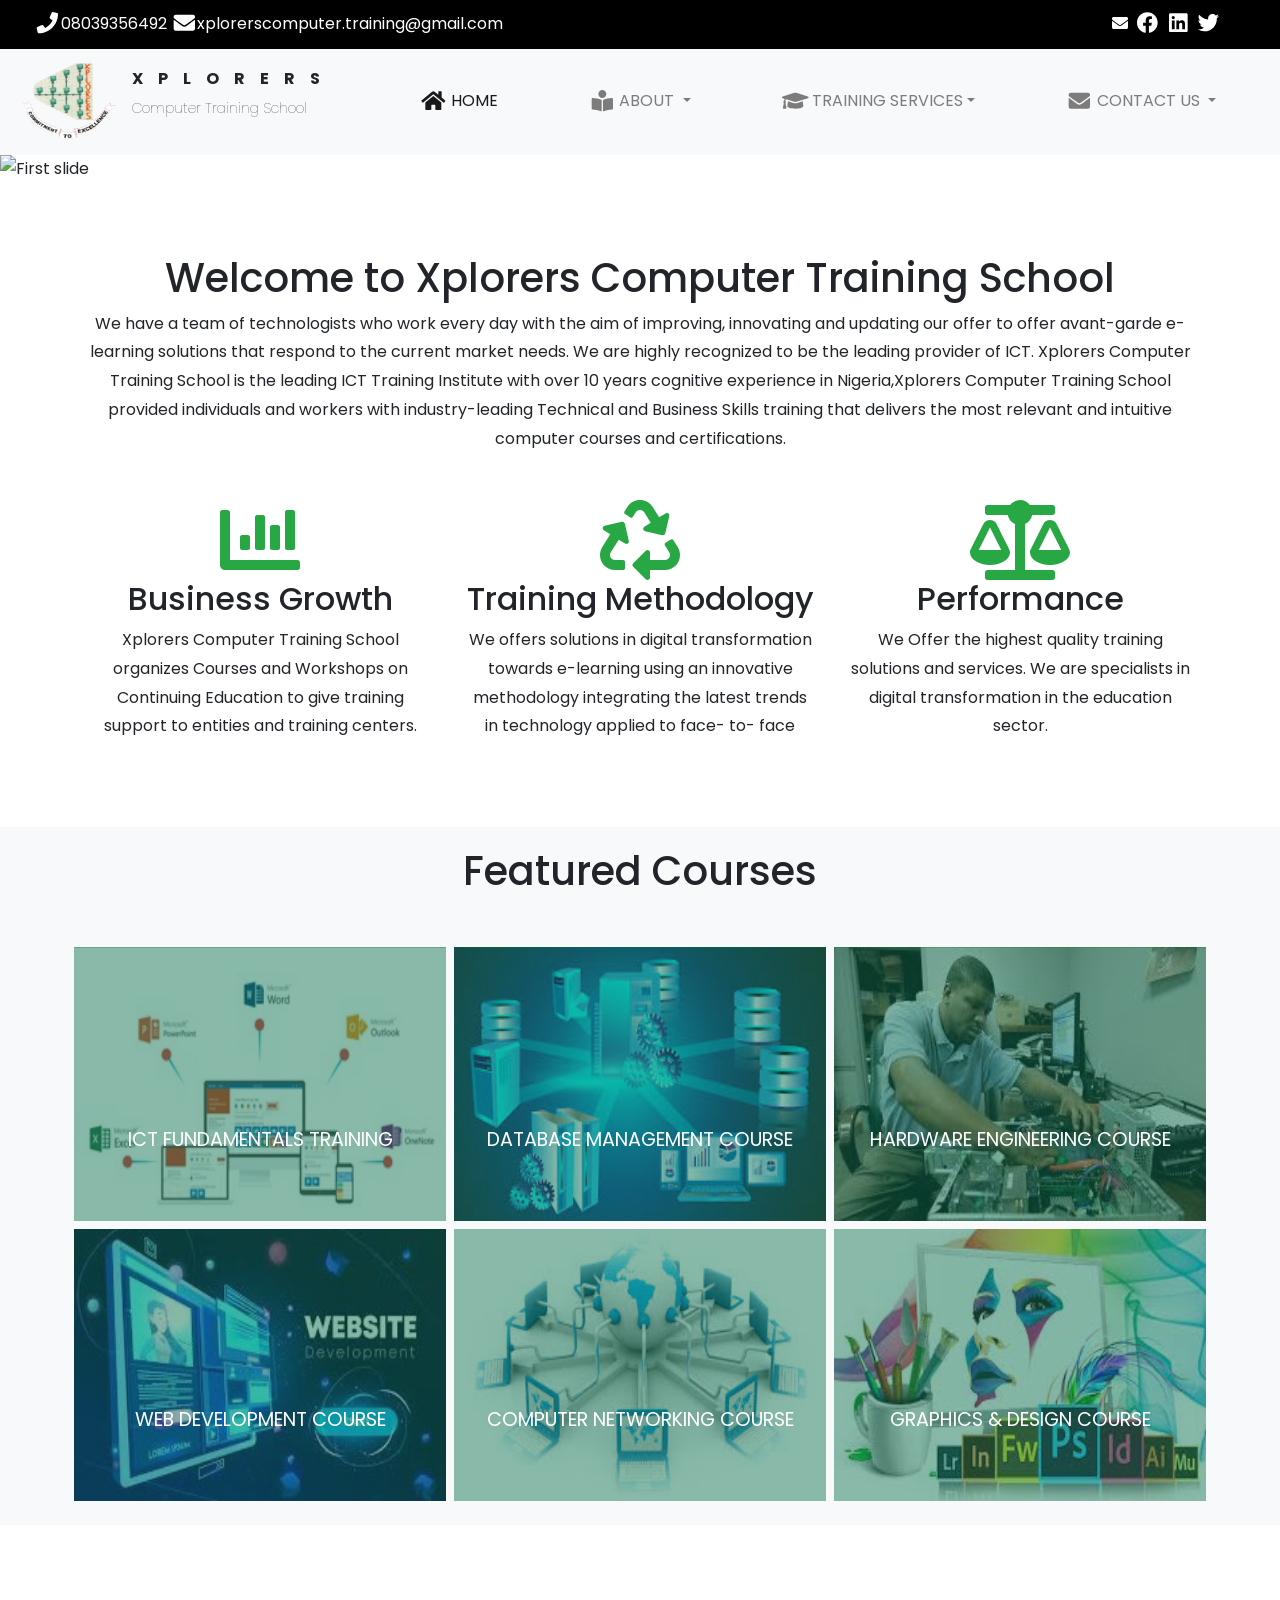
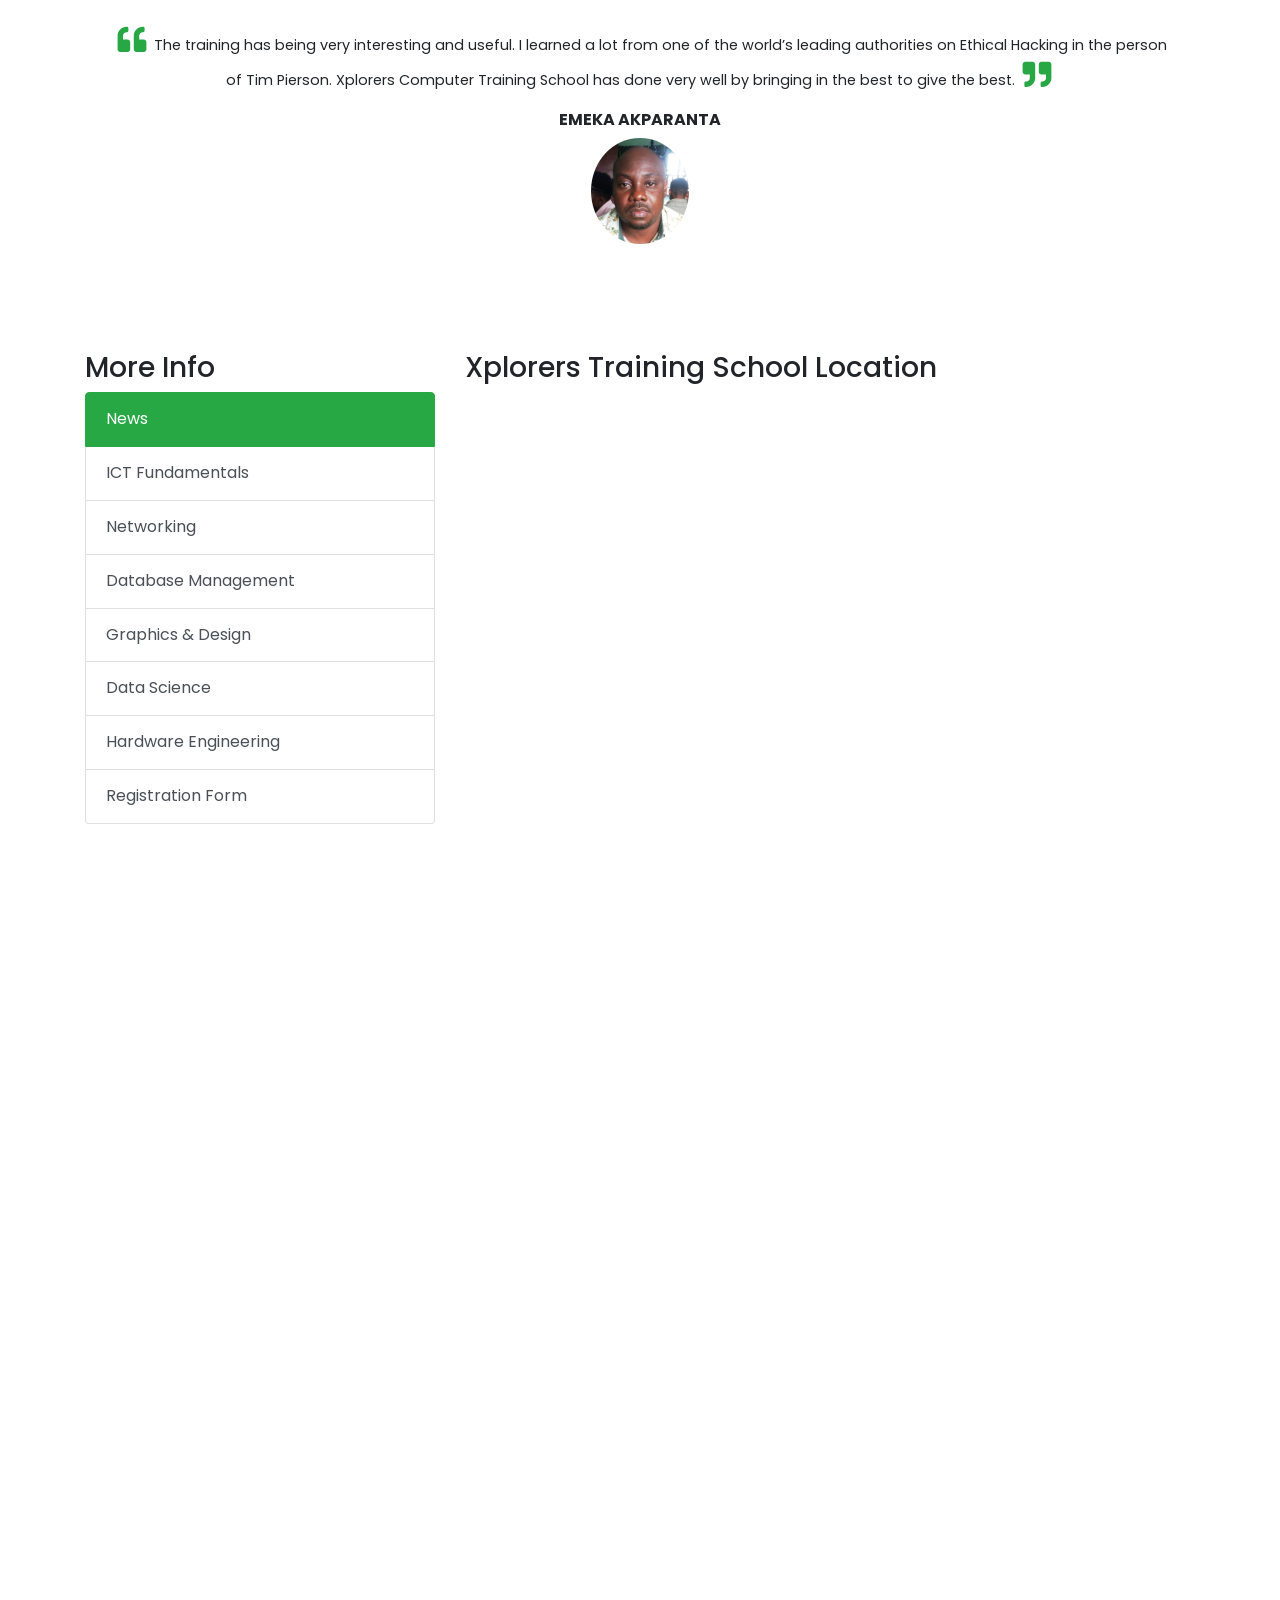
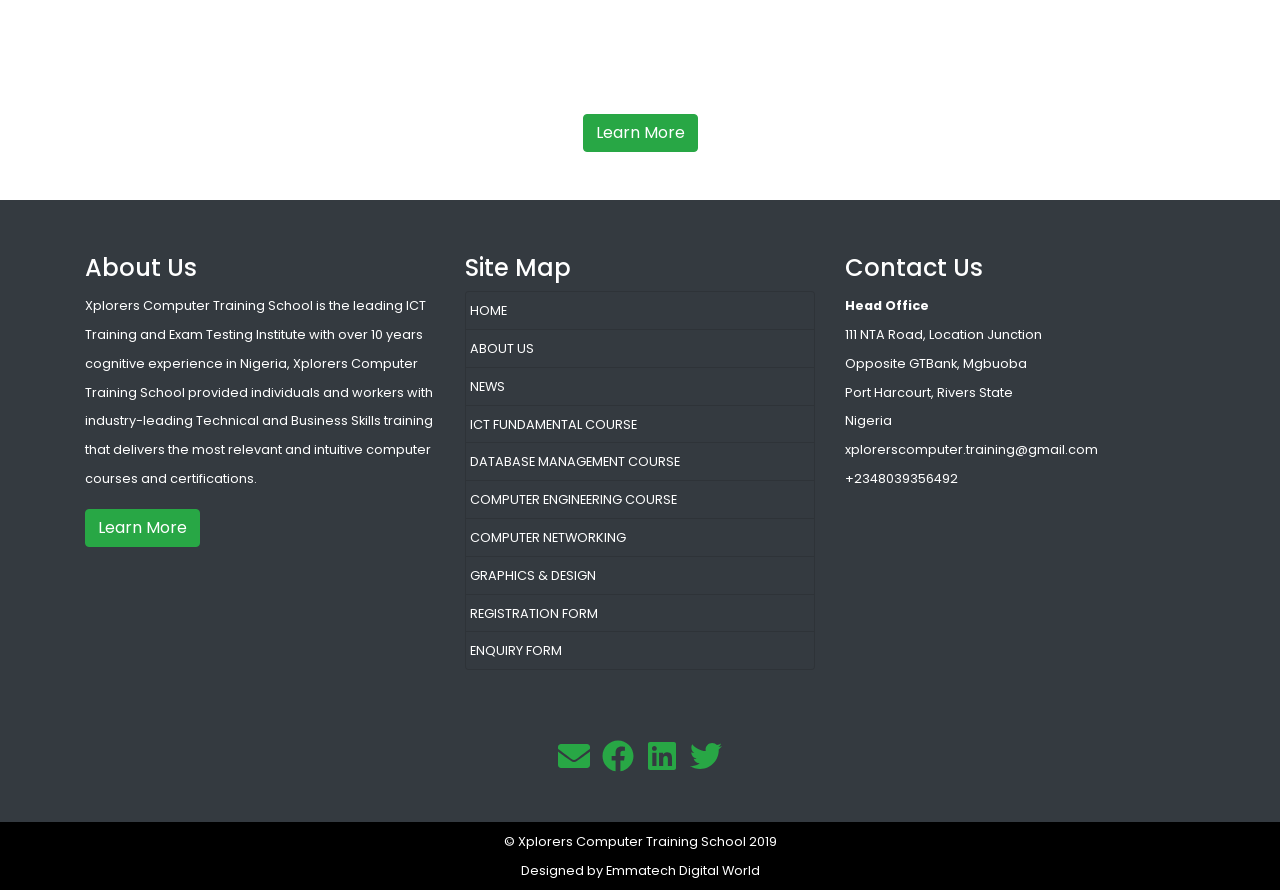
==== index.html @ 6ba56c55 "Initial commit" ====
<!doctype html>
<html lang="en">

<head>
    <title>Welcome | Xplorers Computer Training School</title>
    <!-- Required meta tags -->
    <meta charset="utf-8">
    <meta name="viewport" content="width=device-width, initial-scale=1, shrink-to-fit=no">
    <!-- Favicon package -->
    <link rel="apple-touch-icon" sizes="180x180" href="favicon_package_v0.16/apple-touch-icon.png">
    <link rel="icon" type="image/png" sizes="32x32" href="favicon_package_v0.16/favicon-32x32.png">
    <link rel="icon" type="image/png" sizes="16x16" href="favicon_package_v0.16/favicon-16x16.png">
    <link rel="manifest" href="/site.webmanifest">
    <link rel="mask-icon" href="/safari-pinned-tab.svg" color="#5bbad5">
    <meta name="msapplication-TileColor" content="#da532c">
    <meta name="theme-color" content="#ffffff">
    <!-- Bootstrap Local CSS -->
    <link rel="stylesheet" href="css/bootstrap.min.css">
    <!-- Custome CSS -->
    <link rel="stylesheet" href="css/style.css">
    <!-- Local Font Awesome CSS -->
    <link rel="stylesheet" href="css/fontawesome_all.min.css">
    <!-- Image Hover CSS -->
    <link rel="stylesheet" href="css/imagehover.min.css">
    <style>
        body>section>div.container.mt-5>div>div>h4 {
            position: relative!important;
            top: -110px!important;
            right: 0!important;
            z-index: 10;
        }
        
        .figure-caption-bg {
            background-color: rgba(0, 128, 0, 0.7)!important;
        }
        
        .featured-course-box {
            line-height: 1.5;
            text-align: center;
        }
        
        .featured-course-box:hover>h4 {
            display: none;
        }
        
        img.course-image {
            filter: opacity(0.5) drop-shadow(0 0 0 green)!important;
        }
        
        figure+h4 {
            font-size: larger;
        }
        
        @media (max-width: 750px) {
            .course-heading {
                margin-top: 35px!important;
                font-size: 1.8rem!important;
            }
            .course-details {
                font-size: 1rem!important;
            }
        }
        
        @media (max-width: 600px) {
            .course-heading {
                margin-top: 30px!important;
                font-size: 1.5rem!important;
            }
            .course-details {
                font-size: 1rem!important;
            }
        }
        
        @media (max-width: 400px) {
            .course-heading {
                margin-top: 10px!important;
                font-size: 1.1rem!important;
                line-height: 1.2!important;
            }
            .course-details {
                margin-top: 5px!important;
                font-size: 0.9rem!important;
                line-height: 1.1!important;
            }
        }
    </style>
</head>
</head>

<body>
    <!-- BEGINING OF HEADER NAVIGATION MENU -->

    <!-- Begining of Contact Icons -->
    <header class="header-1">
        <div class="header-contact-1 text-success">
            <i class="fas fa-phone fa-lg fa-fw"></i><span>08039356492</span>
            <i class="fas fa-envelope fa-lg fa-fw"></i><span>xplorerscomputer.training@gmail.com</span>
        </div>
        <div class="header-contact-2">
            <a class="text-success" href="http://" target="_blank" rel="noopener noreferrer"><i
                    class="fas fa-envelope fa-1x fa-fw"></i></a>
            <a class="text-success" href="http://" target="_blank" rel="noopener noreferrer"> <i class="fab fa-facebook fa-lg fa-fw"></i></a>
            <a class="text-success" href="http://" target="_blank" rel="noopener noreferrer"><i
                    class="fab fa-linkedin fa-lg fa-fw"></i></a>
            <a class="text-success" href="http://" target="_blank" rel="noopener noreferrer"><i
                    class="fab fa-twitter fa-lg fa-fw"></i></a>
        </div>
    </header>
    <!-- End of Contact Icons -->

    <!--Begining of Main Navigation Menu -->
    <nav class="navbar navbar-expand-lg navbar-light bg-light sticky-top">
        <a class="navbar-brand" href="index.html"><img class="logo" src="image/xplorers logo.png" alt="Company Logo"></a>
        <p class="logo-text"><span>XPLORERS</span><br><span>Computer Training School</span></p>
        <button class="navbar-toggler d-lg-none" type="button" data-toggle="collapse" data-target="#collapsibleNavId" aria-controls="collapsibleNavId" aria-expanded="false" aria-label="Toggle navigation">
            <span class="navbar-toggler-icon"></span>
        </button>
        <div class="collapse navbar-collapse" id="collapsibleNavId">
            <ul class="navbar-nav ml-auto mt-2 mt-lg-0">
                <li class="nav-item active">
                    <a class="nav-link" href="#"><i class="fas fa-home fa-lg fa-fw"></i> HOME <span
                            class="sr-only">(current)</span></a>
                </li>
                <li class="nav-item dropdown bg">
                    <a class="nav-link dropdown-toggle" href="#" id="dropdownId" data-toggle="dropdown" aria-haspopup="true" aria-expanded="false"> <i class="fas fa-book-reader fa-lg fa-fw"></i> ABOUT
                    </a>
                    <div class="dropdown-menu" aria-labelledby="dropdownId">
                        <a class="dropdown-item" href="menu/about/about_us.html">ABOUT US</a>
                        <a class="dropdown-item" href="menu/about/news.html">NEWS</a>
                        <a class="dropdown-item" href="menu/about/F_A_Q.html">FAQ</a>
                        <a class="dropdown-item" href="menu/about/sitemap.html">SITEMAP</a>

                    </div>
                </li>
                <li class="nav-item dropdown">
                    <a class="nav-link dropdown-toggle" href="#" id="dropdownId" data-toggle="dropdown" aria-haspopup="true" aria-expanded="false"> <i class="fas fa-graduation-cap fa-lg fa-fw"></i> TRAINING SERVICES</a>
                    <div class="dropdown-menu" aria-labelledby="dropdownId">
                        <a class="dropdown-item" href="menu/training_services/ict_fundamentals.html">ICT
                            FUNDAMENTALS</a>
                        <a class="dropdown-item" href="menu/training_services/database_management.html">DATABASE
                            MANAGEMENT</a>
                        <a class="dropdown-item" href="menu/training_services/web_development.html">WEB DEVELOPEMENT</a>
                        <a class="dropdown-item" href="menu/training_services/data_science.html">DATA SCIENCE</a>
                        <a class="dropdown-item" href="/menu/training_services/networking.html">NETWORKING</a>
                        <a class="dropdown-item" href="menu/training_services/networking.html">HARDWARE ENGINEERING</a>
                        <a class="dropdown-item" href="menu/training_services/graphics_and_design.html">GRAPHICS &
                            DESIGN</a>
                    </div>
                </li>
                <li class="nav-item dropdown">
                    <a class="nav-link dropdown-toggle" href="#" id="dropdownId" data-toggle="dropdown" aria-haspopup="true" aria-expanded="false"> <i class="fas fa-envelope fa-lg fa-fw"></i> CONTACT US
                    </a>
                    <div class="dropdown-menu" aria-labelledby="dropdownId">
                        <a class="dropdown-item" href="/menu/contact_us/support.html">SUPPORT</a>
                        <a class="dropdown-item" href="menu/contact_us/enquiry_form.html">ENQUIRY FORM</a>
                        <a class="dropdown-item" href="menu/contact_us/registration_form.html">REGISTRATION FORM</a>
                        <a class="dropdown-item" href="menu/contact_us/individual_training.html">INDIVIDUAL TRAINING</a>
                        <a class="dropdown-item" href="menu/contact_us/corporate_training.html">CORPORATE TRAINING</a>
                    </div>
                </li>
            </ul>
        </div>
    </nav>
    <!--End of Main Navigation Menu -->
    <!-- END OF HEADER NAVIGATION MENU -->

    <!-- SHOWCASE / CAROUSAL SECTION -->
    <div id="carouselId" class="carousel slide carousel-fade" data-ride="carousel">
        <ol class="carousel-indicators">
            <li data-target="#carouselId" data-slide-to="0" class="active"></li>
            <li data-target="#carouselId" data-slide-to="1"></li>
            <li data-target="#carouselId" data-slide-to="2"></li>
        </ol>
        <div class="carousel-inner" role="listbox">
            <div class="carousel-item active">
                <img class="carousel-image" src="image/SCROLL1.JPG" alt="First slide">
                <div class="carousel-caption d-none d-md-block">
                    <h3></h3>
                    <p></p>
                </div>
            </div>
            <div class="carousel-item">
                <img class="carousel-image" src="image/SCROLL2.JPG" alt="Second slide">
                <div class="carousel-caption d-none d-md-block">
                    <h3></h3>
                    <p></p>
                </div>
            </div>
            <div class="carousel-item">
                <img class="carousel-image" src="image/SCROLL3.JPG" alt="Third slide">
                <div class="carousel-caption d-none d-md-block">
                    <h3></h3>
                    <p></p>
                </div>
            </div>
            <div class="carousel-item">
                <img class="carousel-image" src="image/SCROLL4.JPG" alt="Third slide">
                <div class="carousel-caption d-none d-md-block">
                    <h3></h3>
                    <p></p>
                </div>
            </div>
        </div>
        <div>
            <a class="carousel-control-prev" href="#carouselId" role="button" data-slide="prev">
                <span class="carousel-control-prev-icon" aria-hidden="true"></span>
                <span class="sr-only">Previous</span>
            </a>
            <a class="carousel-control-next" href="#carouselId" role="button" data-slide="next">
                <span class="carousel-control-next-icon" aria-hidden="true"></span>
                <span class="sr-only">Next</span>
            </a>
        </div>
    </div>

    <!-- END OF SHOWCASE / CAROUSAL SECTION -->

    <!-- BEGINING OF ABOUT US SECTION -->
    <section id="about-us" class="section-margin_padding">
        <div class="container">
            <h1 class="text-center">Welcome to Xplorers Computer Training School</h1>
            <p>We have a team of technologists who work every day with the aim of improving, innovating and updating our offer to offer avant-garde e-learning solutions that respond to the current market needs. We are highly recognized to be the leading
                provider of ICT. Xplorers Computer Training School is the leading ICT Training Institute with over 10 years cognitive experience in Nigeria,Xplorers Computer Training School provided individuals and workers with industry-leading Technical
                and Business Skills training that delivers the most relevant and intuitive computer courses and certifications.
            </p>

            <div class="about-subsection">
                <div class="row">
                    <div class="col-md-4 text-center col-margin">
                        <div class="font-awesome-icons">
                            <i class="fas fa-chart-bar fa-5x fa-fw"></i>
                        </div>
                        <h2>Business Growth</h2>
                        <p>Xplorers Computer Training School organizes Courses and Workshops on Continuing Education to give training support to entities and training centers.
                        </p>
                    </div>

                    <div class="col-md-4 text-center col-margin">
                        <div class="font-awesome-icons">
                            <i class="fas fa-recycle fa-5x fa-fw"></i>
                        </div>
                        <h2>Training Methodology</h2>
                        <p>We offers solutions in digital transformation towards e-learning using an innovative methodology integrating the latest trends in technology applied to face- to- face</p>
                    </div>

                    <div class="col-md-4 text-center col-margin">
                        <div class="font-awesome-icons">
                            <i class="fas fa-balance-scale fa-5x fa-fw"></i>
                        </div>
                        <h2>Performance</h2>
                        <p>We Offer the highest quality training solutions and services. We are specialists in digital transformation in the education sector.</p>
                    </div>
                </div>
            </div>
        </div>

    </section>

    <!-- END OF ABOUT US SECTION -->

    <!-- FEATURED TRAINING COURSES SECTION -->

    <section id="featured-training-courses" class="section-margin_padding section-bg-color">
        <h1 class="text-center">Featured Courses</h1>
        <div class="container mt-5">
            <div class="row">
                <div class="col-md-6 col-lg-4 featured-course-box p-1">
                    <figure class="imghvr-push-down text-success w-100 h-100">
                        <img src="image/ict fundamentals2.jpg" class="w-100 h-100 course-image img-fluid ${3|rounded-top,rounded-right,rounded-bottom,rounded-left,rounded-circle,|}" alt="">
                        <figcaption class="figure-caption-bg p-1">
                            <div class="course-heading mt-4">
                                <small class="font-weight-bold ">ICT FUNDAMENTAL COURSE</small>
                            </div>
                            <div class="mt-2 px-3 course-details">
                                <small class="font-weight-light">This course is designed to identify, develop and certify individuals with requisite skills and knowledge to utilize a computer in the office, home and school environments.</small>
                            </div>
                            <div class="mt-2">
                                <button class="btn-success btn-sm" onclick="window.location.href ='menu/training_services/ict_fundamentals.html';" type="button">Learn More</button>
                                <!-- <a href="menu/training_services/ict_fundamentals.html" rel="noopener noreferrer"></a><button class="btn btn-success btn-sm">Read More</button> -->
                            </div>
                        </figcaption>
                    </figure>
                    <h4 class="text-center text-white font-weight-normal">ICT FUNDAMENTALS TRAINING</h4>
                </div>

                <div class="col-md-6 col-lg-4 featured-course-box p-1">
                    <figure class="imghvr-push-down text-success w-100 h-100">
                        <img src="image/database management 2.jpg" class="w-100 h-100 course-image img-fluid ${3|rounded-top,rounded-right,rounded-bottom,rounded-left,rounded-circle,|}" alt="">
                        <figcaption class="figure-caption-bg p-1">
                            <div class="course-heading mt-4">
                                <small class="font-weight-bold ">DATABASE MANAGEMENT COURSE</small>
                            </div>
                            <div class="mt-2 px-3 course-details">
                                <small class="font-weight-light">Database Management System plays a crucial role in the creation and management of data. Without it, managing data effectively is not possible.</small>
                            </div>
                            <div class="mt-2">
                                <button class="btn-success btn-sm" onclick="window.location.href ='menu/training_services/database_management.html';" type="button">Learn More</button>
                                <!-- <a href="menu/training_services/ict_fundamentals.html" rel="noopener noreferrer"></a><button class="btn btn-success btn-sm">Read More</button> -->
                            </div>
                        </figcaption>
                    </figure>
                    <h4 class="text-center text-white font-weight-normal">DATABASE MANAGEMENT COURSE</h4>
                </div>

                <div class="col-md-6 col-lg-4 featured-course-box p-1">
                    <figure class="imghvr-push-down text-success w-100 h-100">
                        <img src="image/hardware3.jpg" class="w-100 h-100 course-image img-fluid ${3|rounded-top,rounded-right,rounded-bottom,rounded-left,rounded-circle,|}" alt="">
                        <figcaption class="figure-caption-bg p-1">
                            <div class="course-heading mt-4">
                                <small class="font-weight-bold ">HARDWARE ENGINEERING COURSE</small>
                            </div>
                            <div class="mt-2 px-3 course-details">
                                <small class="font-weight-light">The CompTIA A+ Certification is internationally recognized, and certifies the competency of entry-level service technicians in the computer industry.</small>
                            </div>
                            <div class="mt-2">
                                <button class="btn-success btn-sm" onclick="window.location.href ='menu/training_services/graphics_and_design.html';" type="button">Learn More</button>
                                <!-- <a href="menu/training_services/ict_fundamentals.html" rel="noopener noreferrer"></a><button class="btn btn-success btn-sm">Read More</button> -->
                            </div>
                        </figcaption>
                    </figure>
                    <h4 class="text-center text-white font-weight-normal">HARDWARE ENGINEERING COURSE</h4>
                </div>

                <div class="col-md-6 col-lg-4 featured-course-box p-1">
                    <figure class="imghvr-push-down text-success w-100 h-100">
                        <img src="image/Web Development4.jpg" class="w-100 h-100 course-image img-fluid ${3|rounded-top,rounded-right,rounded-bottom,rounded-left,rounded-circle,|}" alt="">
                        <figcaption class="figure-caption-bg p-1">
                            <div class="course-heading mt-4">
                                <small class="font-weight-bold ">WEB DEVELOPMENT COURSE</small>
                            </div>
                            <div class="mt-2 px-3 course-details">
                                <small class="font-weight-light">Learn everything from web design, to Frontend Web Development, and then to Backend Programming with HTML5, CSS3, JavaScript, PHP MySQL, etc.</small>
                            </div>
                            <div class="mt-2">
                                <button class="btn-success btn-sm" onclick="window.location.href ='menu/training_services/web_development.html';" type="button">Learn More</button>
                                <!-- <a href="menu/training_services/ict_fundamentals.html" rel="noopener noreferrer"></a><button class="btn btn-success btn-sm">Read More</button> -->
                            </div>
                        </figcaption>
                    </figure>
                    <h4 class="text-center text-white font-weight-normal">WEB DEVELOPMENT COURSE</h4>
                </div>

                <div class="col-md-6 col-lg-4 featured-course-box p-1">
                    <figure class="imghvr-push-down text-success w-100 h-100">
                        <img src="image/Computer networking2.jpg" class="w-100 h-100 course-image img-fluid ${3|rounded-top,rounded-right,rounded-bottom,rounded-left,rounded-circle,|}" alt="">
                        <figcaption class="figure-caption-bg p-1">
                            <div class="course-heading mt-4">
                                <small class="font-weight-bold ">COMPUTER NETWORKING COURSE</small>
                            </div>
                            <div class="mt-2 px-3 course-details">
                                <small class="font-weight-light">Comptia Network+ is an internationally recognised certification for network technicians. it designed to test the competency of a mid-level network technician.</small>
                            </div>
                            <div class="mt-2">
                                <button class="btn-success btn-sm" onclick="window.location.href ='menu/training_services/networking.html';" type="button">Learn More</button>
                                <!-- <a href="menu/training_services/ict_fundamentals.html" rel="noopener noreferrer"></a><button class="btn btn-success btn-sm">Read More</button> -->
                            </div>
                        </figcaption>
                    </figure>
                    <h4 class="text-center text-white font-weight-normal">COMPUTER NETWORKING COURSE</h4>
                </div>

                <div class="col-md-6 col-lg-4 featured-course-box p-1">
                    <figure class="imghvr-push-down text-success w-100 h-100">
                        <img src="image/graphics 3.jpg" class="w-100 h-100 course-image img-fluid ${3|rounded-top,rounded-right,rounded-bottom,rounded-left,rounded-circle,|}" alt="">
                        <figcaption class="figure-caption-bg p-1">
                            <div class="course-heading mt-4">
                                <small class="font-weight-bold ">GRAPHICS & DESIGN COURSE</small>
                            </div>
                            <div class="mt-2 px-3 course-details">
                                <small class="font-weight-light">Learn how to design your concept in form of the following: Logo Design, Brand Style Guides, Business Cards, Illustration, Brochure Design, Web & Mobile Design etc.</small>
                            </div>
                            <div class="mt-2">
                                <button class="btn-success btn-sm" onclick="window.location.href ='menu/training_services/graphics_and_design.html';" type="button">Learn More</button>
                                <!-- <a href="menu/training_services/ict_fundamentals.html" rel="noopener noreferrer"></a><button class="btn btn-success btn-sm">Read More</button> -->
                            </div>
                        </figcaption>
                    </figure>
                    <h4 class="text-center text-white font-weight-normal">GRAPHICS & DESIGN COURSE</h4>
                </div>
            </div>
        </div>
    </section>

    <!-- END OF FEATURED TRAINING COURSES SECTION -->

    <!-- TESTIMONIAL SECTION -->
    <section id="testimonial" class="py-4">
        <div class="container">
            <h1 class="text-center text-white testimonial-heading"><i class="fas fa-play-circle fa-1x fa-fw"></i>...What Our Students Say...
                <i class="fas fa-play-circle fa-1x fa-fw"></i></h1>

            <div id="carouselExampleSlidesOnly" class="carousel slide" data-ride="carousel">
                <div class="carousel-inner">
                    <div class="carousel-item active">
                        <div class="text-center bg-white testimonial-box">
                            <p><i class="fas fa-quote-left fa-2x fa-fw quote-color"></i> The training has being very interesting and useful. I learned a lot from one of the world’s leading authorities on Ethical Hacking in the person of Tim Pierson. Xplorers
                                Computer Training School has done very well by bringing in the best to give the best. <i class="fas fa-quote-right fa-2x fa-fw quote-color"></i>
                            </p>
                            <h6>EMEKA AKPARANTA</h6>
                            <div class="testimonial-image-box">
                                <img src="image/EMEKA_AKPARANTA.jpg" class="img-fluid ${3|rounded-top,rounded-right,rounded-bottom,rounded-left,rounded-circle,|} testimonial-image" alt="EMEKA_AKPARANTA">
                            </div>
                        </div>
                    </div>
                    <div class="carousel-item">
                        <div class="text-center bg-white testimonial-box">
                            <p><i class="fas fa-quote-left fa-2x fa-fw quote-color"></i> This is to testify that that the training was conducted in good ethical manner, the hospitality of the host was wonderful. Lynda the Logistic officer did a good job
                                in making us comfortable. Generally, the training is satisfactory. <i class="fas fa-quote-right fa-2x fa-fw quote-color"></i>
                            </p>
                            <h6>BARIEENEE GOLDEN BARISEREDUM</h6>
                            <div class="testimonial-image-box">
                                <img src="image/BARIEENEE_GOLDEN_BARISEREDUM.jpg" class="img-fluid ${3|rounded-top,rounded-right,rounded-bottom,rounded-left,rounded-circle,|} testimonial-image" alt="BARIEENEE GOLDEN BARISEREDUM">
                            </div>
                        </div>
                    </div>
                    <div class="carousel-item">
                        <div class="text-center bg-white testimonial-box">
                            <p><i class="fas fa-quote-left fa-2x fa-fw quote-color"></i> The training was an eye opener on the vulnerability and inherent risk we run as an institution. The training has empowered me to effectively mitigate the noted flaws
                                in all platforms and block all loop holes that can be exploited by hackers. <i class="fas fa-quote-right fa-2x fa-fw quote-color"></i>
                            </p>
                            <h6>AGBAKWURU JOSEPH</h6>
                            <div class="testimonial-image-box">
                                <img src="image/AGBAKWURU_JOSEPH.jpg" class="img-fluid ${3|rounded-top,rounded-right,rounded-bottom,rounded-left,rounded-circle,|} testimonial-image" alt="AGBAKWURU JOSEPH">
                            </div>
                        </div>
                    </div>
                    <div class="carousel-item">
                        <div class="text-center bg-white testimonial-box">
                            <p><i class="fas fa-quote-left fa-2x fa-fw quote-color"></i> As a computer enthusiast with an Accounting background, kickstarting my IT career was fun, I had the best experience with Xplorers, wonderful staffs, and ultimately,
                                with the knowledge I acquired, I got a job of my dream. <i class="fas fa-quote-right fa-2x fa-fw quote-color"></i>
                            </p>
                            <h6>ENOBONG COLUMBUS USORO</h6>
                            <div class="testimonial-image-box">
                                <img src="image/ENOBONG_COLUMBUS_USORO.jpg" class="img-fluid ${3|rounded-top,rounded-right,rounded-bottom,rounded-left,rounded-circle,|} testimonial-image" alt="ENOBONG_COLUMBUS_USORO">
                            </div>
                        </div>
                    </div>
                </div>
            </div>
        </div>
    </section>
    <!-- END OF TESTIMONIAL SECTION -->

    <!-- SITE MAP / GOOGLE MAP SECTION -->
    <section id="map" class="section-margin_padding">
        <div class="container">
            <div class="row">
                <div class="col-md-4">
                    <h3>More Info</h3>
                    <div class="list-group">
                        <a href="menu/about/news.html" class="list-group-item list-group-item-action active">News</a>
                        <a href="menu/training_services/ict_fundamentals.html" class="list-group-item list-group-item-action">ICT Fundamentals</a>
                        <a href="menu/training_services/networking.html" class="list-group-item list-group-item-action">Networking</a>
                        <a href="menu/training_services/database_management.html" class="list-group-item list-group-item-action">Database Management</a>
                        <a href="menu/training_services/graphics_and_design.html" class="list-group-item list-group-item-action">Graphics & Design</a>
                        <a href="menu/training_services/data_science.html" class="list-group-item list-group-item-action">Data Science</a>
                        <a href="menu/training_services/hardware_engineering.html" class="list-group-item list-group-item-action">Hardware Engineering</a>
                        <a href="menu/contact_us/registration_form.html" class="list-group-item list-group-item-action">Registration Form</a>
                        <!-- <a href="#" class="list-group-item list-group-item-action disabled">Disabled item</a> -->
                    </div>
                </div>
                <div class="col-md-8">
                    <h3>Xplorers Training School Location</h3>
                    <iframe src="https://www.google.com/maps/embed?pb=!1m18!1m12!1m3!1d7951.026228047239!2d6.97359825349349!3d4.853309409271114!2m3!1f0!2f0!3f0!3m2!1i1024!2i768!4f13.1!3m3!1m2!1s0x1069ce26021d4ea1%3A0xb7d1256fe53ea0cf!2sXplorers%20Cafe!5e0!3m2!1sen!2sng!4v1576812063466!5m2!1sen!2sng"
                        width="" height="" frameborder="0" style="border:0;" allowfullscreen="">
                    </iframe>
                </div>
            </div>
        </div>
    </section>
    <!-- END OF SITE MAP / GOOGLE MAP SECTION -->

    <!-- CALL TO ACTION SECTION -->
    <section id="call-to-action" class="py-5">
        <div class="container text-white text-center">
            <h1>Our Approach</h1>
            <h5 class="font-italic">We are Specialists in the education sector and a digital transformation Solution provider to develop ICT penetration in Nigeria
            </h5>
            <p>We are the Leading Provider of ICT, Project Management, Management and Business Related Courses. Our technological and human know-how has led us to become a benchmark in ICT Solutions and training in Nigeria. The key: to put at your disposal
                our methodology and know-how to solve your needs both in the academic and professional context. We are the only provider in the market capable of offering all educational needs integrated technologically for the digitization with quality
                materials, educational centers …
            </p>
            <a name="" id="" class="btn btn-success" href="menu/about/about_us.html" role="button">Learn More</a>
        </div>
    </section>
    <!-- END OF CALL TO ACTION SECTION -->

    <!-- FOOTER SECTION -->
    <footer id="footer" class="badge-dark py-4">
        <div class="container">
            <div class="row">
                <div class="col-md-4 col-margin">
                    <h4>About Us</h4>
                    <small>Xplorers Computer Training School is the leading ICT Training and Exam Testing Institute with
                        over 10
                        years cognitive experience in Nigeria, Xplorers Computer Training School provided individuals
                        and workers with
                        industry-leading Technical and Business Skills training
                        that delivers the most relevant and intuitive computer courses and certifications.</small>
                    <div class="mt-3">
                        <a name="" id="" class="btn btn-success" href="menu/about/about_us.html" role="button">Learn
                            More</a>
                    </div>
                </div>

                <div class="col-md-4 col-margin">
                    <h4>Site Map</h4>
                    <div class="list-group">
                        <a href="index.html" class="list-group-item list-group-item-action bg-dark text-white p-1"><small>HOME</small></a>
                        <a href="menu/about/about_us.html" class="list-group-item list-group-item-action bg-dark text-white p-1"><small>ABOUT
                                US</small></a>
                        <a href="menu/about/news.html" class="list-group-item list-group-item-action bg-dark text-white p-1"><small>NEWS</small></a>
                        <a href="menu/training_services/ict_fundamentals.html" class="list-group-item list-group-item-action bg-dark text-white p-1"><small>ICT
                                FUNDAMENTAL COURSE</small></a>
                        <a href="menu/training_services/database_management.html" class="list-group-item list-group-item-action bg-dark text-white p-1"><small>DATABASE
                                MANAGEMENT COURSE</small></a>
                        <a href="menu/training_services/hardware_engineering.html" class="list-group-item list-group-item-action bg-dark text-white p-1"><small>COMPUTER
                                ENGINEERING COURSE</small></a>
                        <a href="menu/training_services/networking.html" class="list-group-item list-group-item-action bg-dark text-white p-1"><small>COMPUTER
                                NETWORKING</small></a>
                        <a href="menu/training_services/graphics_and_design.html" class="list-group-item list-group-item-action bg-dark text-white p-1"><small>GRAPHICS &
                                DESIGN</small></a>
                        <a href="menu/contact_us/registration_form.html" class="list-group-item list-group-item-action bg-dark text-white p-1"><small>REGISTRATION
                                FORM</small></a>
                        <a href="menu/contact_us/enquiry_form.html" class="list-group-item list-group-item-action bg-dark text-white p-1"><small>ENQUIRY
                                FORM</small></a>
                    </div>
                </div>

                <div class="col-md-4 col-margin">
                    <h4>Contact Us</h4>
                    <small>
                        <strong>Head Office</strong> <br>
                        111 NTA Road, Location Junction <br>
                        Opposite GTBank, Mgbuoba <br>
                        Port Harcourt, Rivers State <br>
                        Nigeria <br>
                        xplorerscomputer.training@gmail.com <br>
                        +2348039356492 <br> </small>
                </div>
            </div>

            <div class="footer-subsection section-margin_padding">
                <div class="social-icons text-center">
                    <a class="text-success" href="http://" target="_blank" rel="noopener noreferrer"><i
                            class="fas fa-envelope fa-2x fa-fw"></i></a>
                    <a class="text-success" href="http://" target="_blank" rel="noopener noreferrer"> <i class="fab fa-facebook fa-2x fa-fw"></i></a>
                    <a class="text-success" href="http://" target="_blank" rel="noopener noreferrer"><i
                            class="fab fa-linkedin fa-2x fa-fw"></i></a>
                    <a class="text-success" href="http://" target="_blank" rel="noopener noreferrer"><i
                            class="fab fa-twitter fa-2x fa-fw"></i></a>
                </div>
            </div>
        </div>
    </footer>

    <div class="copywrite-info text-center text-white">
        <small>&copy; Xplorers Computer Training School 2019 <br>
            Designed by Emmatech Digital World</small>
    </div>

    <!-- END OF FOOTER SECTION -->


    <!-- Optional JavaScript -->
    <!-- jQuery first, then Popper.js, then Bootstrap JS -->
    <script src="js/jquery-3.3.1.js "></script>

    <script src="https://cdnjs.cloudflare.com/ajax/libs/popper.js/1.14.7/umd/popper.min.js " integrity="sha384-UO2eT0CpHqdSJQ6hJty5KVphtPhzWj9WO1clHTMGa3JDZwrnQq4sF86dIHNDz0W1 " crossorigin="anonymous "></script>

    <!-- Local Bootstrap JavaScript -->
    <script src="js/bootstrap.min.js"></script>

    <!-- Local Font Awesome JavaScript -->
    <script src="js/fontawesome_all.min.js"></script>

    <!-- Dropdown Javascript -->
    <script src="js/dropdown_onhover.js"></script>

    <!-- Start of HubSpot Embed Code -->
    <script type="text/javascript" id="hs-script-loader" async defer src="//js.hs-scripts.com/6902355.js"></script>
    <!-- End of HubSpot Embed Code -->

</body>

</html>
---- css/style.css ----
/* *********************************************** GLOBAL STYLES ******************************************* */

@import url('https://fonts.googleapis.com/css?family=Poppins&display=swap');
html {
    font-size: 100%;
}

body {
    margin: 0px;
    padding: 0px;
    line-height: 1.8;
    font-family: 'Poppins', Poppins, Arial, Helvetica, sans-serif;
}

.section-margin_padding {
    margin-top: 50px;
    padding: 20px;
}

.section-bg-color {
    background-color: #f8f9fa;
}

.col-margin {
    margin-top: 30px;
}

div.col-md-4>img {
    margin-top: 50px;
}


/* **** HEADING STYLES ***** */

.header-1 {
    padding: 10px;
    display: flex;
    justify-content: space-between;
    background-color: black;
}

body>header>div.header-contact-2>a:nth-child(1)>svg,
body>header>div.header-contact-2>a:nth-child(2)>svg>path,
body>header>div.header-contact-2>a:nth-child(3)>svg,
body>header>div.header-contact-2>a:nth-child(4)>svg>path,
body>header>div.header-contact-1.text-success>svg.svg-inline--fa.fa-envelope.fa-w-16.fa-lg.fa-fw>path,
body>header>div.header-contact-1.text-success>svg.svg-inline--fa.fa-phone.fa-w-16.fa-lg.fa-fw>path,
body>header>div.header-contact-1.text-success>span:nth-child(4),
body>header>div.header-contact-1.text-success>span:nth-child(2) {
    color: white;
}

body>header>div.header-contact-2>a:nth-child(1)>svg:hover,
body>header>div.header-contact-2>a:nth-child(2)>svg>path:hover,
body>header>div.header-contact-2>a:nth-child(3)>svg:hover,
body>header>div.header-contact-2>a:nth-child(4)>svg>path:hover,
body>header>div.header-contact-1.text-success>svg.svg-inline--fa.fa-envelope.fa-w-16.fa-lg.fa-fw>path:hover,
body>header>div.header-contact-1.text-success>svg.svg-inline--fa.fa-phone.fa-w-16.fa-lg.fa-fw>path:hover,
body>header>div.header-contact-1.text-success>span:nth-child(4):hover,
body>header>div.header-contact-1.text-success>span:nth-child(2):hover {
    color: #28a745;
}

.header-contact-1 {
    padding-left: 1.5rem;
}

.header-contact-2 {
    padding-right: 3rem;
}

.logo {
    display: block;
    width: 100px;
    height: 80px;
}

.logo-text span {
    letter-spacing: 15px;
    font-weight: bold;
}

body>nav>p>span:nth-child(3) {
    letter-spacing: normal;
    font-size: 14px;
    font-weight: lighter;
}

.navbar-expand-lg .navbar-nav .nav-link {
    padding-right: 3rem!important;
    padding-left: 0.5rem;
}

div.dropdown-menu {
    border: none!important;
}

a.dropdown-item {
    font-size: 0.7rem!important;
    border: none!important;
    padding: 10px 10px!important;
    border-bottom: 1px solid gray!important;
}

.dropdown-item.active,
.dropdown-item:active {
    color: #fff;
    text-decoration: none;
    background-color: #28a745!important;
}


/* Dropdown Transition */

.dropdown-menu {
    margin-top: 0;
}

.navbar .nav-item:not(:last-child) {
    margin-right: 35px;
}

.dropdown-toggle::after {
    transition: transform 0.15s linear;
}

.show.dropdown .dropdown-toggle::after {
    transform: translateY(3px);
}


/* **** SHOWCASE / CAROUSAL STYLES **** */

.carousel-image {
    display: block;
    width: 100%;
    min-width: 1000px;
}


/* **** ABOUT US SECTION **** */

.font-awesome-icons {
    color: #28a745
}

#about-us>div>p {
    text-align: center;
}


/* **** FEATURED COURSES SECTION **** */

section#featured-training-courses h4 {
    margin-top: 10px;
}


/* **** TESTIMONIAL SECTION STYLES **** */

#testimonial {
    background-image: url(../image/tech_background1.jpg);
    background-size: cover;
    background-attachment: fixed;
}

#testimonial h6 {
    font-weight: bold;
}

.testimonial-box {
    font-size: 0.9rem;
    padding: 20px;
}

.testimonial-image {
    border: 1px solid white;
    border-radius: 100%;
}

.testimonial-image-box {
    display: inline-block;
    text-align: center;
    width: 100px;
    height: 100px;
}

.quote-color {
    color: #28a745
}


/* **** SITE MAP / GOOGLE MAP SECTION **** */

#map iframe {
    width: 100%;
}


/* **** MORE INFO LIST STYLE **** */

.list-group-item.active {
    z-index: 2;
    color: #fff;
    background-color: #28a745;
    border-color: #28a745;
}


/* **** CALL TO ACTION STYLES **** */

#call-to-action {
    background-image: url(../image/background.jpeg);
    background-size: cover;
    background-attachment: fixed;
}


/* **** HUBSPOT FORN STYLES **** */

iframe {
    font-family: 'Poppins', sans-serif, Arial, Helvetica !important;
    margin: 15px auto;
    position: static;
    border: medium none;
    display: block;
    overflow: hidden;
    width: 90% !important;
    height: 988.767px;
}


/* **** FOOTER STTYLES **** */

.copywrite-info {
    background-color: black;
    padding: 5px;
    width: 100%;
}


/* **** UTILITY CLASS FOR JAVASCRIPT **** */

.activeClass {
    background-color: white;
    transition: 3sec;
}


/* **** MEDIA QUERIES **** */


/* Navigation Media Query */

@media(max-width: 500px) {
    html {
        font-size: 85%;
    }
    .header-1 {
        flex-direction: column;
        text-align: center;
        padding: 0px;
    }
    .header-contact-1,
    .header-contact-2 {
        padding: 0px;
    }
    /* Heading styles */
    .h1,
    h1 {
        font-size: 2rem
    }
    .h2,
    h2 {
        font-size: 1.5rem
    }
    .h3,
    h3 {
        font-size: 1.4rem
    }
    .h4,
    h4 {
        font-size: 1.3rem
    }
    .h5,
    h5 {
        font-size: 1.2rem
    }
    .h6,
    h6 {
        font-size: 1rem
    }
    /* Hubspot Form Media Query */
    iframe {
        width: 100% !important;
    }
    /* Google Map Media Query */
    iframe {
        width: 100% !important;
    }
}

@media(max-width: 1094px) {
    .navbar-expand-lg .navbar-nav .nav-link {
        padding-right: 0rem !important;
        padding-left: 0rem!important;
    }
    .navbar-nav {
        margin-right: 50px;
    }
    /* Testimonial Section Media Query */
    .testimonial-heading {
        font-size: 1.6rem;
    }
}
---- css/imagehover.min.css ----
@charset "UTF-8";
/*!
 * ImageHover.css - http://www.imagehover.io
 * Version 1.0
 * Author: Ciarán Walsh

 * Made available under a MIT License:
 * http://www.opensource.org/licenses/mit-license.php

 */[class*=" imghvr-"],[class^=imghvr-]{position:relative;display:inline-block;margin:0;max-width:100%;background-color:#2266a5;color:#fff;overflow:hidden;-webkit-backface-visibility:hidden;backface-visibility:hidden;-moz-osx-font-smoothing:grayscale;transform:translateZ(0)}[class*=" imghvr-"]>img,[class^=imghvr-]>img{vertical-align:top;max-width:100%}[class*=" imghvr-"] figcaption,[class^=imghvr-] figcaption{background-color:#135796;padding:30px;position:absolute;top:0;bottom:0;left:0;right:0;color:#fff}[class*=" imghvr-"] figcaption h1,[class*=" imghvr-"] figcaption h2,[class*=" imghvr-"] figcaption h3,[class*=" imghvr-"] figcaption h4,[class*=" imghvr-"] figcaption h5,[class*=" imghvr-"] figcaption h6,[class^=imghvr-] figcaption h1,[class^=imghvr-] figcaption h2,[class^=imghvr-] figcaption h3,[class^=imghvr-] figcaption h4,[class^=imghvr-] figcaption h5,[class^=imghvr-] figcaption h6{color:#fff}[class*=" imghvr-"] a,[class^=imghvr-] a{position:absolute;top:0;bottom:0;left:0;right:0;z-index:1}[class*=" imghvr-"],[class*=" imghvr-"] *,[class*=" imghvr-"]:after,[class*=" imghvr-"] :after,[class*=" imghvr-"]:before,[class*=" imghvr-"] :before,[class^=imghvr-],[class^=imghvr-] *,[class^=imghvr-]:after,[class^=imghvr-] :after,[class^=imghvr-]:before,[class^=imghvr-] :before{box-sizing:border-box;transition:all .35s ease}[class*=" imghvr-fade"] figcaption,[class^=imghvr-fade] figcaption{opacity:0}[class*=" imghvr-fade"]:hover figcaption,[class^=imghvr-fade]:hover figcaption{opacity:1}[class*=" imghvr-fade"]:hover>img,[class*=" imghvr-fade"]:hover figcaption,[class^=imghvr-fade]:hover>img,[class^=imghvr-fade]:hover figcaption{transform:translate(0)}.imghvr-fade-in-up figcaption{transform:translateY(15%)}.imghvr-fade-in-down figcaption{transform:translateY(-15%)}.imghvr-fade-in-left figcaption{transform:translate(-15%)}.imghvr-fade-in-right figcaption{transform:translate(15%)}[class*=" imghvr-push-"]:hover figcaption,[class^=imghvr-push-]:hover figcaption{transform:translate(0)}.imghvr-push-up figcaption{transform:translateY(100%)}.imghvr-push-down figcaption,.imghvr-push-up:hover>img{transform:translateY(-100%)}.imghvr-push-down:hover>img{transform:translateY(100%)}.imghvr-push-left figcaption{transform:translateX(100%)}.imghvr-push-left:hover>img,.imghvr-push-right figcaption{transform:translateX(-100%)}.imghvr-push-right:hover>img{transform:translateX(100%)}[class*=" imghvr-slide-"]:hover figcaption,[class^=imghvr-slide-]:hover figcaption{transform:translate(0)}.imghvr-slide-up figcaption{transform:translateY(100%)}.imghvr-slide-down figcaption{transform:translateY(-100%)}.imghvr-slide-left figcaption{transform:translateX(100%)}.imghvr-slide-right figcaption{transform:translateX(-100%)}.imghvr-slide-top-left figcaption{transform:translate(-100%,-100%)}.imghvr-slide-top-right figcaption{transform:translate(100%,-100%)}.imghvr-slide-bottom-left figcaption{transform:translate(-100%,100%)}.imghvr-slide-bottom-right figcaption{transform:translate(100%,100%)}[class*=" imghvr-reveal-"]:before,[class^=imghvr-reveal-]:before{position:absolute;top:0;bottom:0;left:0;right:0;content:"";background-color:#135796}[class*=" imghvr-reveal-"] figcaption,[class^=imghvr-reveal-] figcaption{opacity:0}[class*=" imghvr-reveal-"]:hover:before,[class^=imghvr-reveal-]:hover:before{transform:translate(0)}[class*=" imghvr-reveal-"]:hover figcaption,[class^=imghvr-reveal-]:hover figcaption{opacity:1;transition-delay:.21s}.imghvr-reveal-up:before{transform:translateY(100%)}.imghvr-reveal-down:before{transform:translateY(-100%)}.imghvr-reveal-left:before{transform:translateX(100%)}.imghvr-reveal-right:before{transform:translateX(-100%)}.imghvr-reveal-top-left:before{transform:translate(-100%,-100%)}.imghvr-reveal-top-right:before{transform:translate(100%,-100%)}.imghvr-reveal-bottom-left:before{transform:translate(-100%,100%)}.imghvr-reveal-bottom-right:before{transform:translate(100%,100%)}[class*=" imghvr-hinge-"],[class^=imghvr-hinge-]{perspective:50em}[class*=" imghvr-hinge-"] figcaption,[class^=imghvr-hinge-] figcaption{opacity:0;z-index:1}[class*=" imghvr-hinge-"]:hover img,[class^=imghvr-hinge-]:hover img{opacity:0}[class*=" imghvr-hinge-"]:hover figcaption,[class^=imghvr-hinge-]:hover figcaption{opacity:1;transition-delay:.21s}.imghvr-hinge-up img{transform-origin:50% 0}.imghvr-hinge-up figcaption{transform:rotateX(90deg);transform-origin:50% 100%}.imghvr-hinge-up:hover>img{transform:rotateX(-90deg)}.imghvr-hinge-up:hover figcaption{transform:rotateX(0)}.imghvr-hinge-down img{transform-origin:50% 100%}.imghvr-hinge-down figcaption{transform:rotateX(-90deg);transform-origin:50% -50%}.imghvr-hinge-down:hover>img{transform:rotateX(90deg);opacity:0}.imghvr-hinge-down:hover figcaption{transform:rotateX(0)}.imghvr-hinge-left img{transform-origin:0 50%}.imghvr-hinge-left figcaption{transform:rotateY(-90deg);transform-origin:100% 50%}.imghvr-hinge-left:hover>img{transform:rotateY(90deg)}.imghvr-hinge-left:hover figcaption{transform:rotateY(0)}.imghvr-hinge-right img{transform-origin:100% 50%}.imghvr-hinge-right figcaption{transform:rotateY(90deg);transform-origin:0 50%}.imghvr-hinge-right:hover>img{transform:rotateY(-90deg)}.imghvr-hinge-right:hover figcaption{transform:rotateY(0)}[class*=" imghvr-flip-"],[class^=imghvr-flip-]{perspective:50em}[class*=" imghvr-flip-"] img,[class^=imghvr-flip-] img{-webkit-backface-visibility:hidden;backface-visibility:hidden}[class*=" imghvr-flip-"]:hover>img,[class*=" imghvr-flip-"] figcaption,[class^=imghvr-flip-]:hover>img,[class^=imghvr-flip-] figcaption{opacity:0}[class*=" imghvr-flip-"]:hover figcaption,[class^=imghvr-flip-]:hover figcaption{opacity:1;transition-delay:.14s}.imghvr-flip-horiz figcaption{transform:rotateX(90deg);transform-origin:0 50%}.imghvr-flip-horiz:hover img{transform:rotateX(-180deg)}.imghvr-flip-horiz:hover figcaption{transform:rotateX(0deg)}.imghvr-flip-vert figcaption{transform:rotateY(90deg);transform-origin:50% 0}.imghvr-flip-vert:hover>img{transform:rotateY(-180deg)}.imghvr-flip-vert:hover figcaption{transform:rotateY(0deg)}.imghvr-flip-diag-1 figcaption{transform:rotate3d(1,-1,0,100deg)}.imghvr-flip-diag-1:hover>img{transform:rotate3d(-1,1,0,100deg)}.imghvr-flip-diag-1:hover figcaption{transform:rotate3d(0,0,0,0deg)}.imghvr-flip-diag-2 figcaption{transform:rotate3d(1,1,0,100deg)}.imghvr-flip-diag-2:hover>img{transform:rotate3d(-1,-1,0,100deg)}.imghvr-flip-diag-2:hover figcaption{transform:rotate3d(0,0,0,0deg)}[class*=" imghvr-shutter-out-"]:before,[class^=imghvr-shutter-out-]:before{background:#135796;position:absolute;content:"";transition-delay:.105s}[class*=" imghvr-shutter-out-"] figcaption,[class^=imghvr-shutter-out-] figcaption{opacity:0;transition-delay:0s}[class*=" imghvr-shutter-out-"]:hover:before,[class^=imghvr-shutter-out-]:hover:before{transition-delay:0s}[class*=" imghvr-shutter-out-"]:hover figcaption,[class^=imghvr-shutter-out-]:hover figcaption{opacity:1;transition-delay:.105s}.imghvr-shutter-out-horiz:before{left:50%;right:50%;top:0;bottom:0}.imghvr-shutter-out-horiz:hover:before{left:0;right:0}.imghvr-shutter-out-vert:before{top:50%;bottom:50%;left:0;right:0}.imghvr-shutter-out-vert:hover:before{top:0;bottom:0}.imghvr-shutter-out-diag-1:before{top:50%;bottom:50%;left:-35%;right:-35%;transform:rotate(45deg)}.imghvr-shutter-out-diag-1:hover:before{top:-35%;bottom:-35%}.imghvr-shutter-out-diag-2:before{top:50%;bottom:50%;left:-35%;right:-35%;transform:rotate(-45deg)}.imghvr-shutter-out-diag-2:hover:before{top:-35%;bottom:-35%}[class*=" imghvr-shutter-in-"]:after,[class*=" imghvr-shutter-in-"]:before,[class^=imghvr-shutter-in-]:after,[class^=imghvr-shutter-in-]:before{background:#135796;position:absolute;content:""}[class*=" imghvr-shutter-in-"]:after,[class^=imghvr-shutter-in-]:after{top:0;left:0}[class*=" imghvr-shutter-in-"]:before,[class^=imghvr-shutter-in-]:before{right:0;bottom:0}[class*=" imghvr-shutter-in-"] figcaption,[class^=imghvr-shutter-in-] figcaption{opacity:0;z-index:1}[class*=" imghvr-shutter-in-"]:hover figcaption,[class^=imghvr-shutter-in-]:hover figcaption{opacity:1;transition-delay:.21s}.imghvr-shutter-in-horiz:after,.imghvr-shutter-in-horiz:before{width:0;height:100%}.imghvr-shutter-in-horiz:hover:after,.imghvr-shutter-in-horiz:hover:before{width:50%}.imghvr-shutter-in-vert:after,.imghvr-shutter-in-vert:before{height:0;width:100%}.imghvr-shutter-in-vert:hover:after,.imghvr-shutter-in-vert:hover:before{height:50%}.imghvr-shutter-in-out-horiz:after,.imghvr-shutter-in-out-horiz:before{width:0;height:100%;opacity:.75}.imghvr-shutter-in-out-horiz:hover:after,.imghvr-shutter-in-out-horiz:hover:before{width:100%}.imghvr-shutter-in-out-vert:after,.imghvr-shutter-in-out-vert:before{height:0;width:100%;opacity:.75}.imghvr-shutter-in-out-vert:hover:after,.imghvr-shutter-in-out-vert:hover:before{height:100%}.imghvr-shutter-in-out-diag-1:after,.imghvr-shutter-in-out-diag-1:before{width:200%;height:200%;transition:all .6s ease;opacity:.75}.imghvr-shutter-in-out-diag-1:after{transform:skew(-45deg) translateX(-150%)}.imghvr-shutter-in-out-diag-1:before{transform:skew(-45deg) translateX(150%)}.imghvr-shutter-in-out-diag-1:hover:after{transform:skew(-45deg) translateX(-50%)}.imghvr-shutter-in-out-diag-1:hover:before{transform:skew(-45deg) translateX(50%)}.imghvr-shutter-in-out-diag-2:after,.imghvr-shutter-in-out-diag-2:before{width:200%;height:200%;transition:all .6s ease;opacity:.75}.imghvr-shutter-in-out-diag-2:after{transform:skew(45deg) translateX(-100%)}.imghvr-shutter-in-out-diag-2:before{transform:skew(45deg) translateX(100%)}.imghvr-shutter-in-out-diag-2:hover:after,.imghvr-shutter-in-out-diag-2:hover:before{transform:skew(45deg) translateX(0)}[class*=" imghvr-fold"],[class^=imghvr-fold]{perspective:50em}[class*=" imghvr-fold"] img,[class^=imghvr-fold] img{transform-origin:50% 0}[class*=" imghvr-fold"] figcaption,[class^=imghvr-fold] figcaption{z-index:1;opacity:0}[class*=" imghvr-fold"]:hover>img,[class^=imghvr-fold]:hover>img{opacity:0;transition-delay:0}[class*=" imghvr-fold"]:hover figcaption,[class^=imghvr-fold]:hover figcaption{transform:rotateX(0) translateZ(0) scale(1);opacity:1;transition-delay:.21s}.imghvr-fold-up>img{transform-origin:50% 0}.imghvr-fold-up figcaption{transform:rotateX(-90deg) translate3d(0,-50%,0) scale(.6);transform-origin:50% 100%}.imghvr-fold-up:hover>img{transform:rotateX(90deg) scale(.6) translateY(50%)}.imghvr-fold-down>img{transform-origin:50% 100%}.imghvr-fold-down figcaption{transform:rotateX(90deg) translate3d(0,50%,0) scale(.6);transform-origin:50% 0}.imghvr-fold-down:hover>img{transform:rotateX(-90deg) scale(.6) translateY(-50%)}.imghvr-fold-left>img{transform-origin:0 50%}.imghvr-fold-left figcaption{transform:rotateY(90deg) translate3d(-50%,0,0) scale(.6);transform-origin:100% 50%}.imghvr-fold-left:hover>img{transform:rotateY(-90deg) scale(.6) translateX(50%)}.imghvr-fold-right>img{transform-origin:100% 50%}.imghvr-fold-right figcaption{transform:rotateY(-90deg) translate3d(50%,0,0) scale(.6);transform-origin:0 50%}.imghvr-fold-right:hover>img{transform:rotateY(90deg) scale(.6) translateX(-50%)}.imghvr-zoom-in figcaption{opacity:0;transform:scale(.5)}.imghvr-zoom-in:hover figcaption{transform:scale(1);opacity:1}[class*=" imghvr-zoom-out"] figcaption,[class^=imghvr-zoom-out] figcaption{transform:scale(.5);transform-origin:50% 50%;opacity:0}[class*=" imghvr-zoom-out"].hover figcaption,[class*=" imghvr-zoom-out"]:hover figcaption,[class^=imghvr-zoom-out].hover figcaption,[class^=imghvr-zoom-out]:hover figcaption{transform:scale(1);opacity:1;transition-delay:.35s}.imghvr-zoom-out:hover>img{transform:scale(.5);opacity:0}.imghvr-zoom-out-up.hover>img,.imghvr-zoom-out-up:hover>img{animation:a .4025s linear;animation-iteration-count:1;animation-fill-mode:forwards}@keyframes a{50%{transform:scale(.8) translateY(0);opacity:.5}to{transform:scale(.8) translateY(-150%);opacity:.5}}.imghvr-zoom-out-down.hover>img,.imghvr-zoom-out-down:hover>img{animation:b .4025s linear;animation-iteration-count:1;animation-fill-mode:forwards}@keyframes b{50%{transform:scale(.8) translateY(0);opacity:.5}to{transform:scale(.8) translateY(150%);opacity:.5}}.imghvr-zoom-out-left.hover>img,.imghvr-zoom-out-left:hover>img{animation:c .4025s linear;animation-iteration-count:1;animation-fill-mode:forwards}@keyframes c{50%{transform:scale(.8) translateX(0);opacity:.5}to{transform:scale(.8) translateX(-150%);opacity:.5}}.imghvr-zoom-out-right.hover>img,.imghvr-zoom-out-right:hover>img{animation:d .4025s linear;animation-iteration-count:1;animation-fill-mode:forwards}@keyframes d{50%{transform:scale(.8) translateX(0);opacity:.5}to{transform:scale(.8) translateX(150%);opacity:.5}}.imghvr-zoom-out-flip-horiz{perspective:50em}.imghvr-zoom-out-flip-horiz figcaption{opacity:0;transform:rotateX(90deg) translateY(-100%) scale(.5)}.imghvr-zoom-out-flip-horiz.hover>img,.imghvr-zoom-out-flip-horiz:hover>img{transform:rotateX(-100deg) translateY(50%) scale(.5);opacity:0;transition-delay:0}.imghvr-zoom-out-flip-horiz.hover figcaption,.imghvr-zoom-out-flip-horiz:hover figcaption{transform:rotateX(0) translateY(0) scale(1);opacity:1;transition-delay:.35s}.imghvr-zoom-out-flip-vert{perspective:50em}.imghvr-zoom-out-flip-vert figcaption{opacity:0;transform:rotateY(90deg) translate(50%) scale(.5)}.imghvr-zoom-out-flip-vert.hover>img,.imghvr-zoom-out-flip-vert:hover>img{transform:rotateY(-100deg) translateX(50%) scale(.5);opacity:0;transition-delay:0}.imghvr-zoom-out-flip-vert.hover figcaption,.imghvr-zoom-out-flip-vert:hover figcaption{transform:rotateY(0) translate(0) scale(1);opacity:1;transition-delay:.35s}.imghvr-blur figcaption{opacity:0}.imghvr-blur:hover>img{filter:blur(30px);transform:scale(1.2);opacity:0}.imghvr-blur:hover figcaption{opacity:1;transition-delay:.21s}
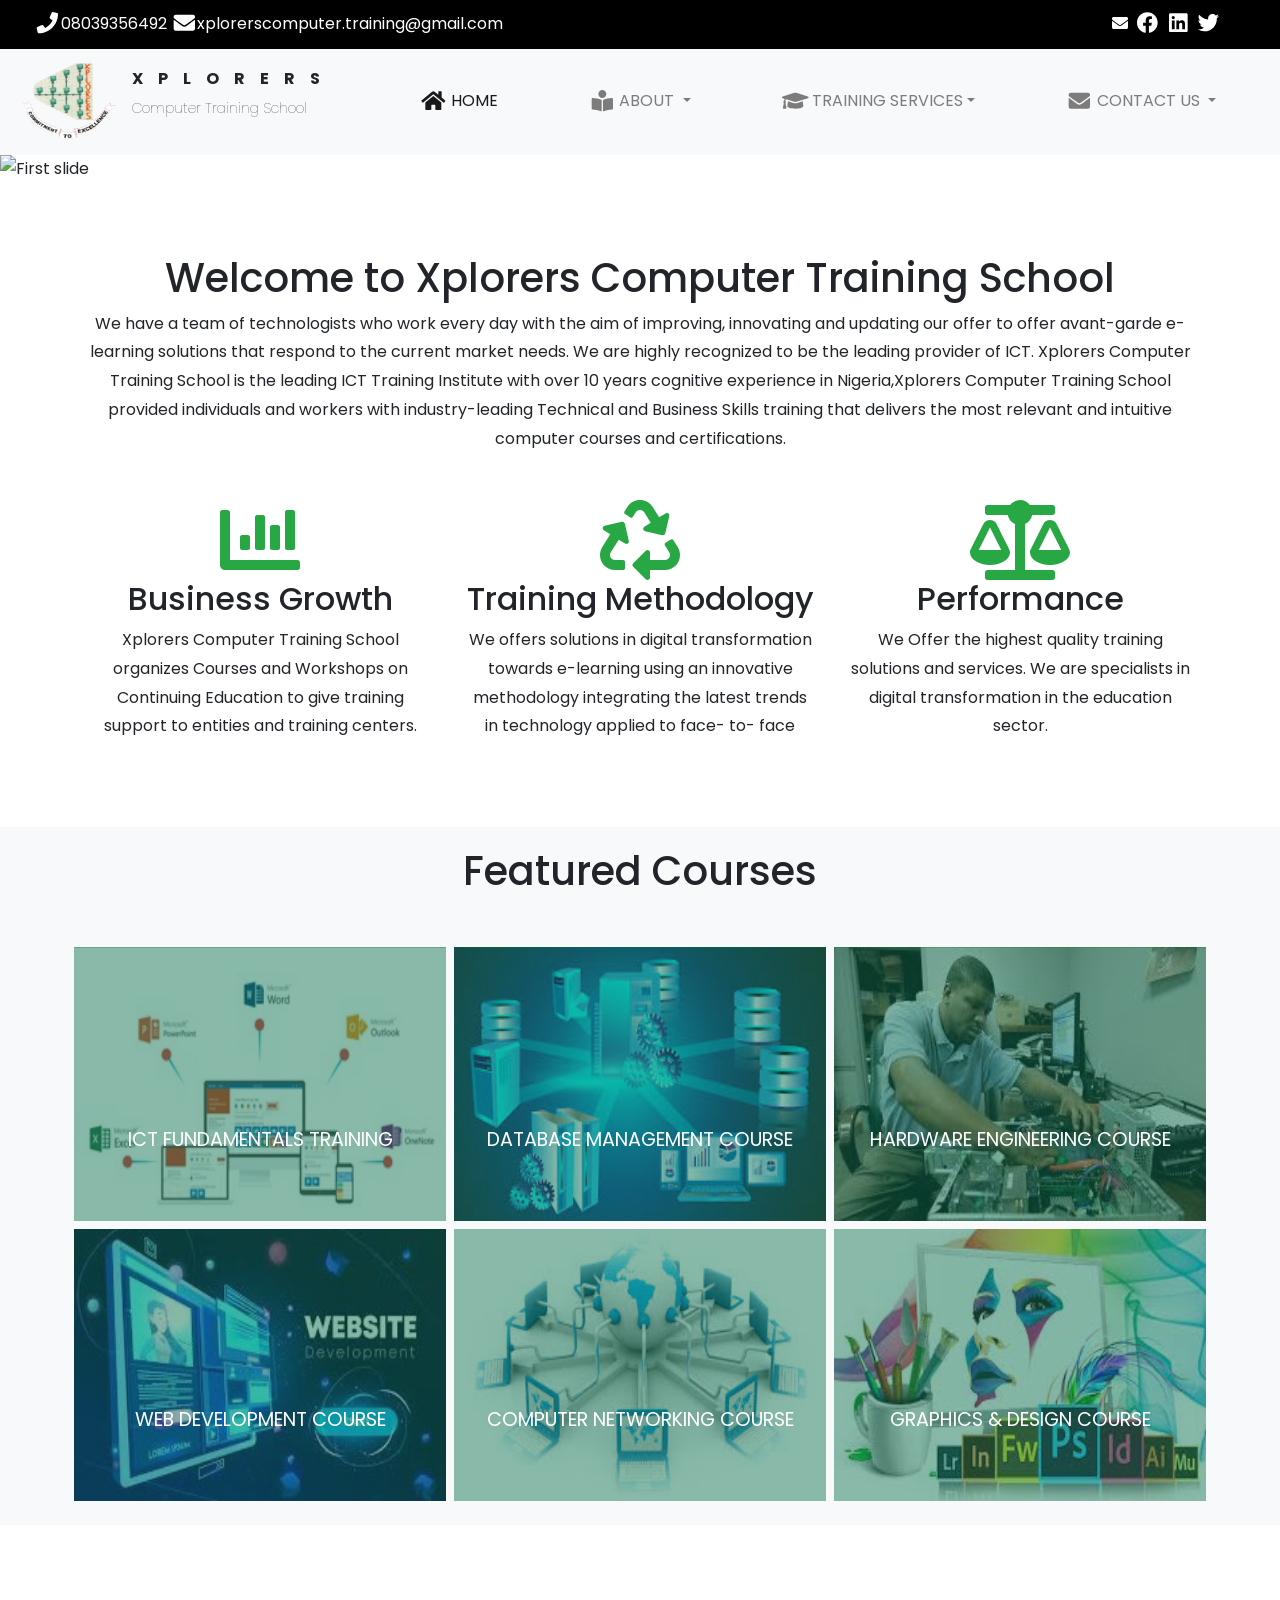
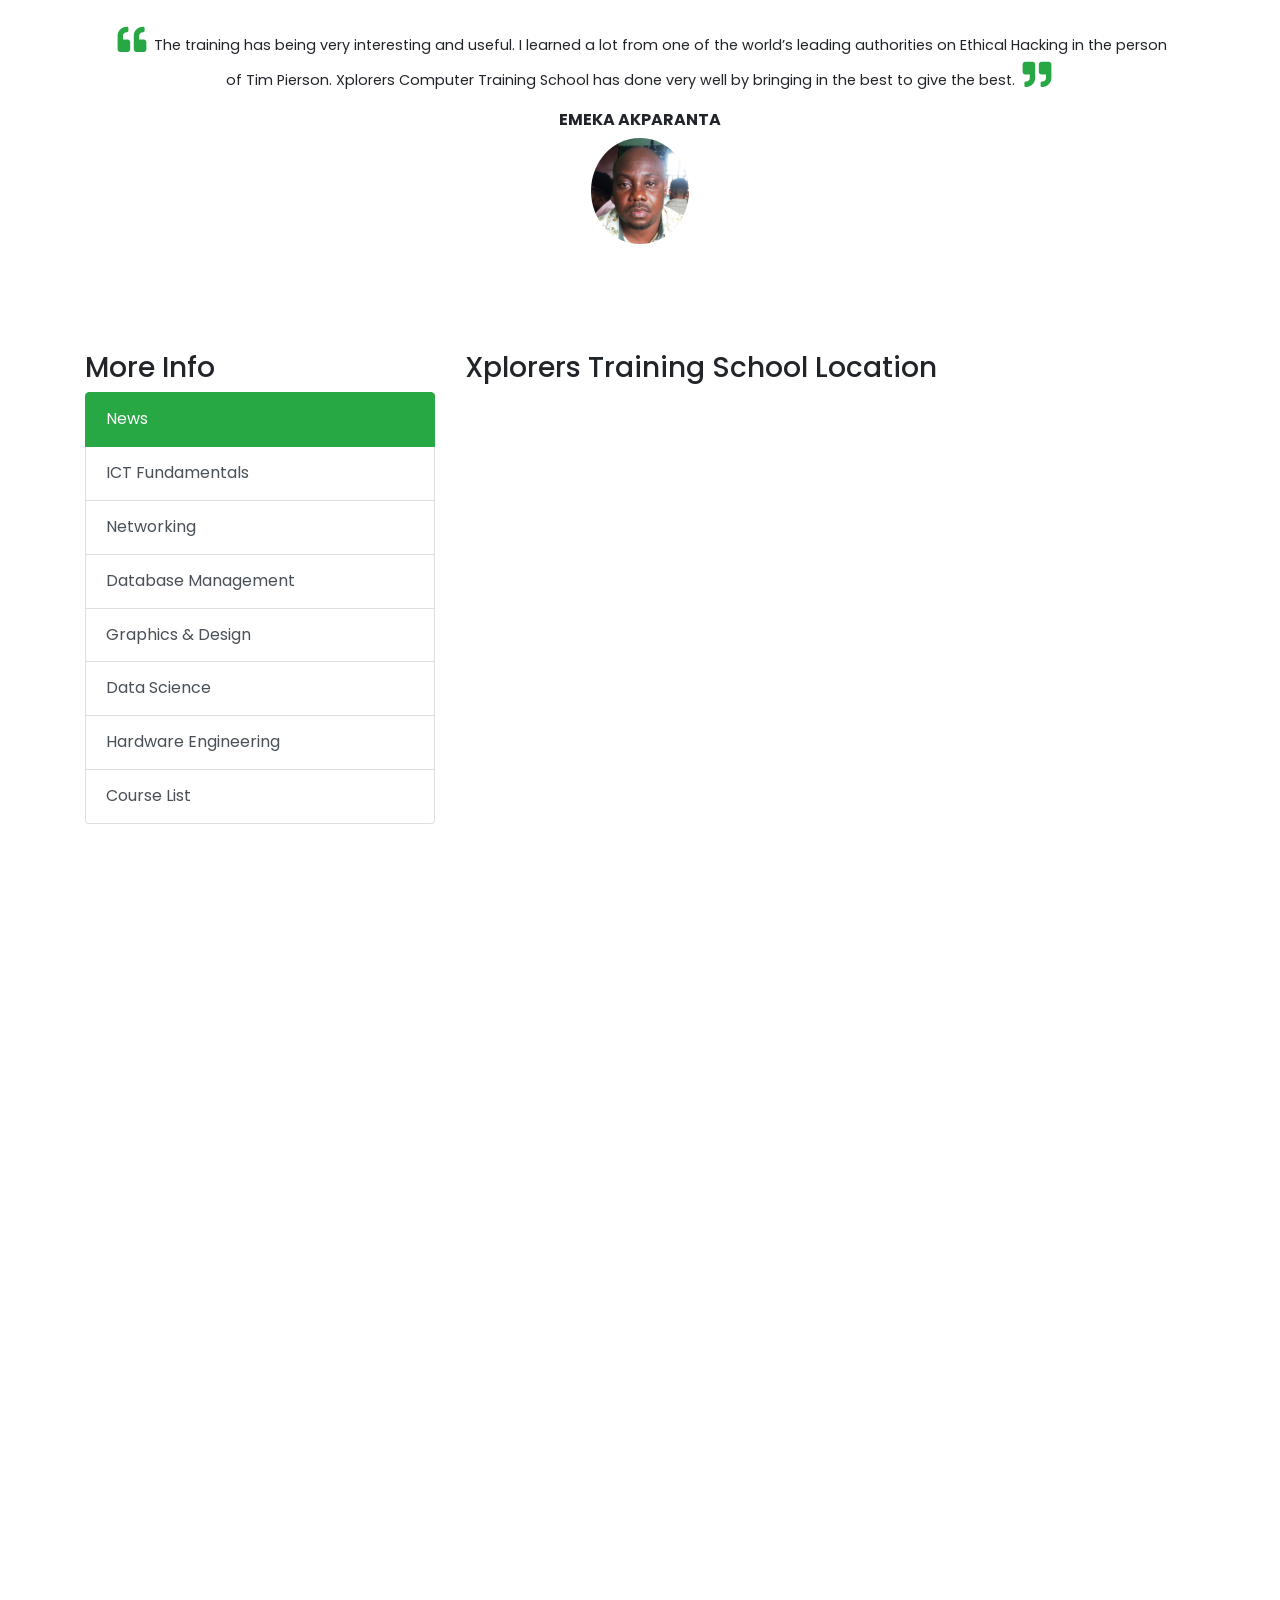
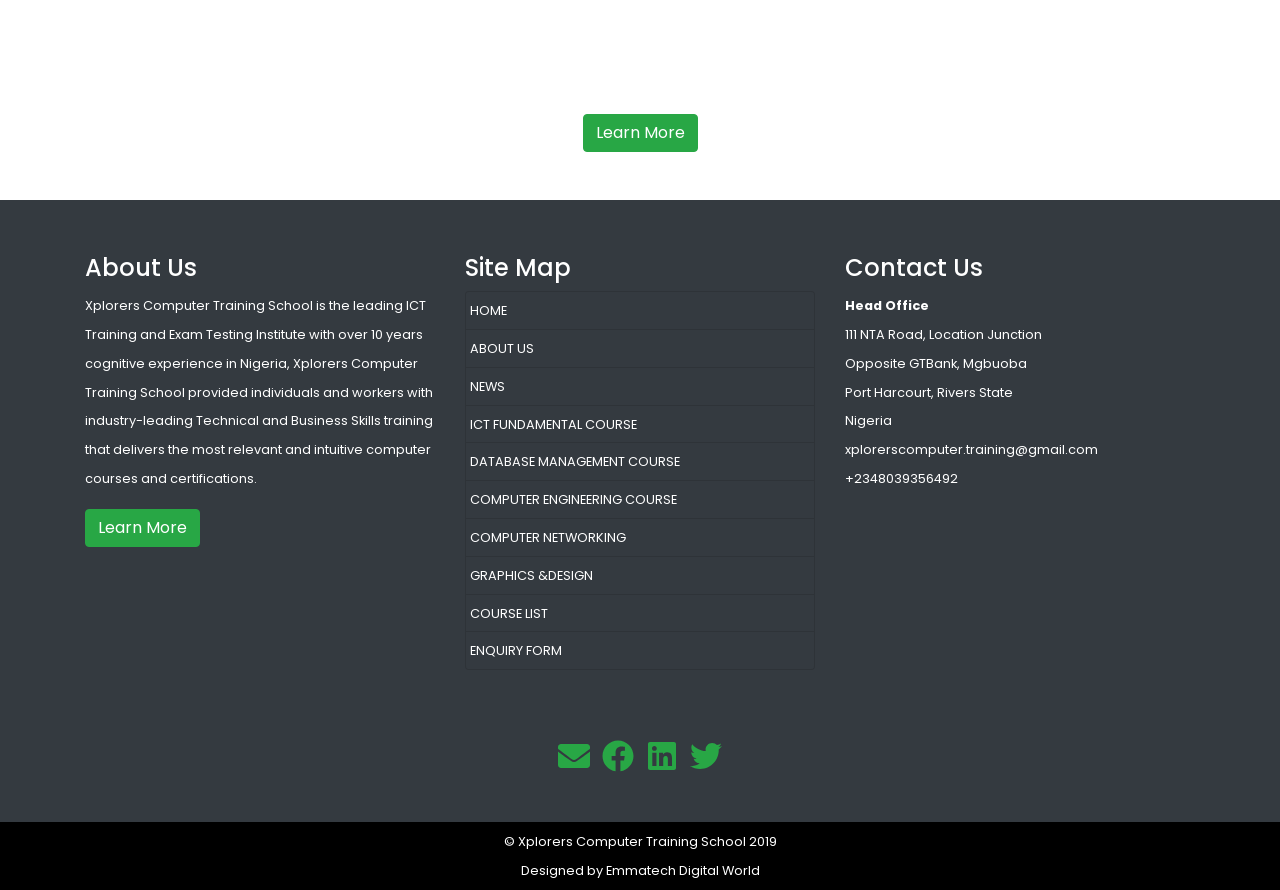
==== commit b4f0c58f: "file name change from registration_form to course_list" ====
--- a/index.html
+++ b/index.html
@@ -153,7 +153,7 @@
                     <div class="dropdown-menu" aria-labelledby="dropdownId">
                         <a class="dropdown-item" href="/menu/contact_us/support.html">SUPPORT</a>
                         <a class="dropdown-item" href="menu/contact_us/enquiry_form.html">ENQUIRY FORM</a>
-                        <a class="dropdown-item" href="menu/contact_us/registration_form.html">REGISTRATION FORM</a>
+                        <a class="dropdown-item" href="menu/contact_us/course_list.html">COURSE LIST</a>
                         <a class="dropdown-item" href="menu/contact_us/individual_training.html">INDIVIDUAL TRAINING</a>
                         <a class="dropdown-item" href="menu/contact_us/corporate_training.html">CORPORATE TRAINING</a>
                     </div>
@@ -455,7 +455,7 @@
                         <a href="menu/training_services/graphics_and_design.html" class="list-group-item list-group-item-action">Graphics & Design</a>
                         <a href="menu/training_services/data_science.html" class="list-group-item list-group-item-action">Data Science</a>
                         <a href="menu/training_services/hardware_engineering.html" class="list-group-item list-group-item-action">Hardware Engineering</a>
-                        <a href="menu/contact_us/registration_form.html" class="list-group-item list-group-item-action">Registration Form</a>
+                        <a href="menu/contact_us/registration_form.html" class="list-group-item list-group-item-action">Course List</a>
                         <!-- <a href="#" class="list-group-item list-group-item-action disabled">Disabled item</a> -->
                     </div>
                 </div>
@@ -507,23 +507,15 @@
                     <h4>Site Map</h4>
                     <div class="list-group">
                         <a href="index.html" class="list-group-item list-group-item-action bg-dark text-white p-1"><small>HOME</small></a>
-                        <a href="menu/about/about_us.html" class="list-group-item list-group-item-action bg-dark text-white p-1"><small>ABOUT
-                                US</small></a>
+                        <a href="menu/about/about_us.html" class="list-group-item list-group-item-action bg-dark text-white p-1"><small>ABOUT US</small></a>
                         <a href="menu/about/news.html" class="list-group-item list-group-item-action bg-dark text-white p-1"><small>NEWS</small></a>
-                        <a href="menu/training_services/ict_fundamentals.html" class="list-group-item list-group-item-action bg-dark text-white p-1"><small>ICT
-                                FUNDAMENTAL COURSE</small></a>
-                        <a href="menu/training_services/database_management.html" class="list-group-item list-group-item-action bg-dark text-white p-1"><small>DATABASE
-                                MANAGEMENT COURSE</small></a>
-                        <a href="menu/training_services/hardware_engineering.html" class="list-group-item list-group-item-action bg-dark text-white p-1"><small>COMPUTER
-                                ENGINEERING COURSE</small></a>
-                        <a href="menu/training_services/networking.html" class="list-group-item list-group-item-action bg-dark text-white p-1"><small>COMPUTER
-                                NETWORKING</small></a>
-                        <a href="menu/training_services/graphics_and_design.html" class="list-group-item list-group-item-action bg-dark text-white p-1"><small>GRAPHICS &
-                                DESIGN</small></a>
-                        <a href="menu/contact_us/registration_form.html" class="list-group-item list-group-item-action bg-dark text-white p-1"><small>REGISTRATION
-                                FORM</small></a>
-                        <a href="menu/contact_us/enquiry_form.html" class="list-group-item list-group-item-action bg-dark text-white p-1"><small>ENQUIRY
-                                FORM</small></a>
+                        <a href="menu/training_services/ict_fundamentals.html" class="list-group-item list-group-item-action bg-dark text-white p-1"><small>ICT FUNDAMENTAL COURSE</small></a>
+                        <a href="menu/training_services/database_management.html" class="list-group-item list-group-item-action bg-dark text-white p-1"><small>DATABASE MANAGEMENT COURSE</small></a>
+                        <a href="menu/training_services/hardware_engineering.html" class="list-group-item list-group-item-action bg-dark text-white p-1"><small>COMPUTER ENGINEERING COURSE</small></a>
+                        <a href="menu/training_services/networking.html" class="list-group-item list-group-item-action bg-dark text-white p-1"><small>COMPUTER NETWORKING</small></a>
+                        <a href="menu/training_services/graphics_and_design.html" class="list-group-item list-group-item-action bg-dark text-white p-1"><small>GRAPHICS &DESIGN</small></a>
+                        <a href="menu/contact_us/course_list.html" class="list-group-item list-group-item-action bg-dark text-white p-1"><small>COURSE LIST</small></a>
+                        <a href="menu/contact_us/enquiry_form.html" class="list-group-item list-group-item-action bg-dark text-white p-1"><small>ENQUIRY FORM</small></a>
                     </div>
                 </div>
 
@@ -577,10 +569,6 @@
     <!-- Dropdown Javascript -->
     <script src="js/dropdown_onhover.js"></script>
 
-    <!-- Start of HubSpot Embed Code -->
-    <script type="text/javascript" id="hs-script-loader" async defer src="//js.hs-scripts.com/6902355.js"></script>
-    <!-- End of HubSpot Embed Code -->
-
 </body>
 
 </html>
--- a/css/style.css
+++ b/css/style.css
@@ -1,315 +1,321 @@
 /* *********************************************** GLOBAL STYLES ******************************************* */
 
-@import url('https://fonts.googleapis.com/css?family=Poppins&display=swap');
+@import url("https://fonts.googleapis.com/css?family=Poppins&display=swap");
 html {
-    font-size: 100%;
+  font-size: 100%;
 }
 
 body {
-    margin: 0px;
-    padding: 0px;
-    line-height: 1.8;
-    font-family: 'Poppins', Poppins, Arial, Helvetica, sans-serif;
+  margin: 0px;
+  padding: 0px;
+  line-height: 1.8;
+  font-family: "Poppins", Poppins, Arial, Helvetica, sans-serif;
 }
 
 .section-margin_padding {
-    margin-top: 50px;
-    padding: 20px;
+  margin-top: 50px;
+  padding: 20px;
 }
 
 .section-bg-color {
-    background-color: #f8f9fa;
+  background-color: #f8f9fa;
 }
 
 .col-margin {
-    margin-top: 30px;
-}
-
-div.col-md-4>img {
-    margin-top: 50px;
-}
-
+  margin-top: 30px;
+}
+
+div.col-md-4 > img {
+  margin-top: 50px;
+}
+
+.required-field {
+  color: red;
+}
 
 /* **** HEADING STYLES ***** */
 
 .header-1 {
-    padding: 10px;
-    display: flex;
-    justify-content: space-between;
-    background-color: black;
-}
-
-body>header>div.header-contact-2>a:nth-child(1)>svg,
-body>header>div.header-contact-2>a:nth-child(2)>svg>path,
-body>header>div.header-contact-2>a:nth-child(3)>svg,
-body>header>div.header-contact-2>a:nth-child(4)>svg>path,
-body>header>div.header-contact-1.text-success>svg.svg-inline--fa.fa-envelope.fa-w-16.fa-lg.fa-fw>path,
-body>header>div.header-contact-1.text-success>svg.svg-inline--fa.fa-phone.fa-w-16.fa-lg.fa-fw>path,
-body>header>div.header-contact-1.text-success>span:nth-child(4),
-body>header>div.header-contact-1.text-success>span:nth-child(2) {
-    color: white;
-}
-
-body>header>div.header-contact-2>a:nth-child(1)>svg:hover,
-body>header>div.header-contact-2>a:nth-child(2)>svg>path:hover,
-body>header>div.header-contact-2>a:nth-child(3)>svg:hover,
-body>header>div.header-contact-2>a:nth-child(4)>svg>path:hover,
-body>header>div.header-contact-1.text-success>svg.svg-inline--fa.fa-envelope.fa-w-16.fa-lg.fa-fw>path:hover,
-body>header>div.header-contact-1.text-success>svg.svg-inline--fa.fa-phone.fa-w-16.fa-lg.fa-fw>path:hover,
-body>header>div.header-contact-1.text-success>span:nth-child(4):hover,
-body>header>div.header-contact-1.text-success>span:nth-child(2):hover {
-    color: #28a745;
+  padding: 10px;
+  display: flex;
+  justify-content: space-between;
+  background-color: black;
+}
+
+body > header > div.header-contact-2 > a:nth-child(1) > svg,
+body > header > div.header-contact-2 > a:nth-child(2) > svg > path,
+body > header > div.header-contact-2 > a:nth-child(3) > svg,
+body > header > div.header-contact-2 > a:nth-child(4) > svg > path,
+body
+  > header
+  > div.header-contact-1.text-success
+  > svg.svg-inline--fa.fa-envelope.fa-w-16.fa-lg.fa-fw
+  > path,
+body
+  > header
+  > div.header-contact-1.text-success
+  > svg.svg-inline--fa.fa-phone.fa-w-16.fa-lg.fa-fw
+  > path,
+body > header > div.header-contact-1.text-success > span:nth-child(4),
+body > header > div.header-contact-1.text-success > span:nth-child(2) {
+  color: white;
+}
+
+body > header > div.header-contact-2 > a:nth-child(1) > svg:hover,
+body > header > div.header-contact-2 > a:nth-child(2) > svg > path:hover,
+body > header > div.header-contact-2 > a:nth-child(3) > svg:hover,
+body > header > div.header-contact-2 > a:nth-child(4) > svg > path:hover,
+body
+  > header
+  > div.header-contact-1.text-success
+  > svg.svg-inline--fa.fa-envelope.fa-w-16.fa-lg.fa-fw
+  > path:hover,
+body
+  > header
+  > div.header-contact-1.text-success
+  > svg.svg-inline--fa.fa-phone.fa-w-16.fa-lg.fa-fw
+  > path:hover,
+body > header > div.header-contact-1.text-success > span:nth-child(4):hover,
+body > header > div.header-contact-1.text-success > span:nth-child(2):hover {
+  color: #28a745;
 }
 
 .header-contact-1 {
-    padding-left: 1.5rem;
+  padding-left: 1.5rem;
 }
 
 .header-contact-2 {
-    padding-right: 3rem;
+  padding-right: 3rem;
 }
 
 .logo {
-    display: block;
-    width: 100px;
-    height: 80px;
+  display: block;
+  width: 100px;
+  height: 80px;
 }
 
 .logo-text span {
-    letter-spacing: 15px;
-    font-weight: bold;
-}
-
-body>nav>p>span:nth-child(3) {
-    letter-spacing: normal;
-    font-size: 14px;
-    font-weight: lighter;
+  letter-spacing: 15px;
+  font-weight: bold;
+}
+
+body > nav > p > span:nth-child(3) {
+  letter-spacing: normal;
+  font-size: 14px;
+  font-weight: lighter;
 }
 
 .navbar-expand-lg .navbar-nav .nav-link {
-    padding-right: 3rem!important;
-    padding-left: 0.5rem;
+  padding-right: 3rem !important;
+  padding-left: 0.5rem;
 }
 
 div.dropdown-menu {
-    border: none!important;
+  border: none !important;
 }
 
 a.dropdown-item {
-    font-size: 0.7rem!important;
-    border: none!important;
-    padding: 10px 10px!important;
-    border-bottom: 1px solid gray!important;
+  font-size: 0.7rem !important;
+  border: none !important;
+  padding: 10px 10px !important;
+  border-bottom: 1px solid gray !important;
 }
 
 .dropdown-item.active,
 .dropdown-item:active {
-    color: #fff;
-    text-decoration: none;
-    background-color: #28a745!important;
-}
-
+  color: #fff;
+  text-decoration: none;
+  background-color: #28a745 !important;
+}
 
 /* Dropdown Transition */
 
 .dropdown-menu {
-    margin-top: 0;
+  margin-top: 0;
 }
 
 .navbar .nav-item:not(:last-child) {
-    margin-right: 35px;
+  margin-right: 35px;
 }
 
 .dropdown-toggle::after {
-    transition: transform 0.15s linear;
+  transition: transform 0.15s linear;
 }
 
 .show.dropdown .dropdown-toggle::after {
-    transform: translateY(3px);
-}
-
+  transform: translateY(3px);
+}
 
 /* **** SHOWCASE / CAROUSAL STYLES **** */
 
 .carousel-image {
-    display: block;
-    width: 100%;
-    min-width: 1000px;
-}
-
+  display: block;
+  width: 100%;
+  min-width: 1000px;
+}
 
 /* **** ABOUT US SECTION **** */
 
 .font-awesome-icons {
-    color: #28a745
-}
-
-#about-us>div>p {
+  color: #28a745;
+}
+
+#about-us > div > p {
+  text-align: center;
+}
+
+/* **** FEATURED COURSES SECTION **** */
+
+section#featured-training-courses h4 {
+  margin-top: 10px;
+}
+
+/* **** TESTIMONIAL SECTION STYLES **** */
+
+#testimonial {
+  background-image: url(../image/tech_background1.jpg);
+  background-size: cover;
+  background-attachment: fixed;
+}
+
+#testimonial h6 {
+  font-weight: bold;
+}
+
+.testimonial-box {
+  font-size: 0.9rem;
+  padding: 20px;
+}
+
+.testimonial-image {
+  border: 1px solid white;
+  border-radius: 100%;
+}
+
+.testimonial-image-box {
+  display: inline-block;
+  text-align: center;
+  width: 100px;
+  height: 100px;
+}
+
+.quote-color {
+  color: #28a745;
+}
+
+/* **** SITE MAP / GOOGLE MAP SECTION **** */
+
+#map iframe {
+  width: 100%;
+}
+
+/* **** MORE INFO LIST STYLE **** */
+
+.list-group-item.active {
+  z-index: 2;
+  color: #fff;
+  background-color: #28a745;
+  border-color: #28a745;
+}
+
+/* **** CALL TO ACTION STYLES **** */
+
+#call-to-action {
+  background-image: url(../image/background.jpeg);
+  background-size: cover;
+  background-attachment: fixed;
+}
+
+/* **** HUBSPOT FORN STYLES **** */
+
+iframe {
+  font-family: "Poppins", sans-serif, Arial, Helvetica !important;
+  margin: 15px auto;
+  position: static;
+  border: medium none;
+  display: block;
+  overflow: hidden;
+  width: 90% !important;
+  height: 988.767px;
+}
+
+/* **** FOOTER STTYLES **** */
+
+.copywrite-info {
+  background-color: black;
+  padding: 5px;
+  width: 100%;
+}
+
+/* **** UTILITY CLASS FOR JAVASCRIPT **** */
+
+.activeClass {
+  background-color: white;
+  transition: 3sec;
+}
+
+/* **** MEDIA QUERIES **** */
+
+/* Navigation Media Query */
+
+@media (max-width: 500px) {
+  html {
+    font-size: 85%;
+  }
+  .header-1 {
+    flex-direction: column;
     text-align: center;
-}
-
-
-/* **** FEATURED COURSES SECTION **** */
-
-section#featured-training-courses h4 {
-    margin-top: 10px;
-}
-
-
-/* **** TESTIMONIAL SECTION STYLES **** */
-
-#testimonial {
-    background-image: url(../image/tech_background1.jpg);
-    background-size: cover;
-    background-attachment: fixed;
-}
-
-#testimonial h6 {
-    font-weight: bold;
-}
-
-.testimonial-box {
-    font-size: 0.9rem;
-    padding: 20px;
-}
-
-.testimonial-image {
-    border: 1px solid white;
-    border-radius: 100%;
-}
-
-.testimonial-image-box {
-    display: inline-block;
-    text-align: center;
-    width: 100px;
-    height: 100px;
-}
-
-.quote-color {
-    color: #28a745
-}
-
-
-/* **** SITE MAP / GOOGLE MAP SECTION **** */
-
-#map iframe {
-    width: 100%;
-}
-
-
-/* **** MORE INFO LIST STYLE **** */
-
-.list-group-item.active {
-    z-index: 2;
-    color: #fff;
-    background-color: #28a745;
-    border-color: #28a745;
-}
-
-
-/* **** CALL TO ACTION STYLES **** */
-
-#call-to-action {
-    background-image: url(../image/background.jpeg);
-    background-size: cover;
-    background-attachment: fixed;
-}
-
-
-/* **** HUBSPOT FORN STYLES **** */
-
-iframe {
-    font-family: 'Poppins', sans-serif, Arial, Helvetica !important;
-    margin: 15px auto;
-    position: static;
-    border: medium none;
-    display: block;
-    overflow: hidden;
-    width: 90% !important;
-    height: 988.767px;
-}
-
-
-/* **** FOOTER STTYLES **** */
-
-.copywrite-info {
-    background-color: black;
-    padding: 5px;
-    width: 100%;
-}
-
-
-/* **** UTILITY CLASS FOR JAVASCRIPT **** */
-
-.activeClass {
-    background-color: white;
-    transition: 3sec;
-}
-
-
-/* **** MEDIA QUERIES **** */
-
-
-/* Navigation Media Query */
-
-@media(max-width: 500px) {
-    html {
-        font-size: 85%;
-    }
-    .header-1 {
-        flex-direction: column;
-        text-align: center;
-        padding: 0px;
-    }
-    .header-contact-1,
-    .header-contact-2 {
-        padding: 0px;
-    }
-    /* Heading styles */
-    .h1,
-    h1 {
-        font-size: 2rem
-    }
-    .h2,
-    h2 {
-        font-size: 1.5rem
-    }
-    .h3,
-    h3 {
-        font-size: 1.4rem
-    }
-    .h4,
-    h4 {
-        font-size: 1.3rem
-    }
-    .h5,
-    h5 {
-        font-size: 1.2rem
-    }
-    .h6,
-    h6 {
-        font-size: 1rem
-    }
-    /* Hubspot Form Media Query */
-    iframe {
-        width: 100% !important;
-    }
-    /* Google Map Media Query */
-    iframe {
-        width: 100% !important;
-    }
-}
-
-@media(max-width: 1094px) {
-    .navbar-expand-lg .navbar-nav .nav-link {
-        padding-right: 0rem !important;
-        padding-left: 0rem!important;
-    }
-    .navbar-nav {
-        margin-right: 50px;
-    }
-    /* Testimonial Section Media Query */
-    .testimonial-heading {
-        font-size: 1.6rem;
-    }
-}+    padding: 0px;
+  }
+  .header-contact-1,
+  .header-contact-2 {
+    padding: 0px;
+  }
+  /* Heading styles */
+  .h1,
+  h1 {
+    font-size: 2rem;
+  }
+  .h2,
+  h2 {
+    font-size: 1.5rem;
+  }
+  .h3,
+  h3 {
+    font-size: 1.4rem;
+  }
+  .h4,
+  h4 {
+    font-size: 1.3rem;
+  }
+  .h5,
+  h5 {
+    font-size: 1.2rem;
+  }
+  .h6,
+  h6 {
+    font-size: 1rem;
+  }
+  /* Hubspot Form Media Query */
+  iframe {
+    width: 100% !important;
+  }
+  /* Google Map Media Query */
+  iframe {
+    width: 100% !important;
+  }
+}
+
+@media (max-width: 1094px) {
+  .navbar-expand-lg .navbar-nav .nav-link {
+    padding-right: 0rem !important;
+    padding-left: 0rem !important;
+  }
+  .navbar-nav {
+    margin-right: 50px;
+  }
+  /* Testimonial Section Media Query */
+  .testimonial-heading {
+    font-size: 1.6rem;
+  }
+}
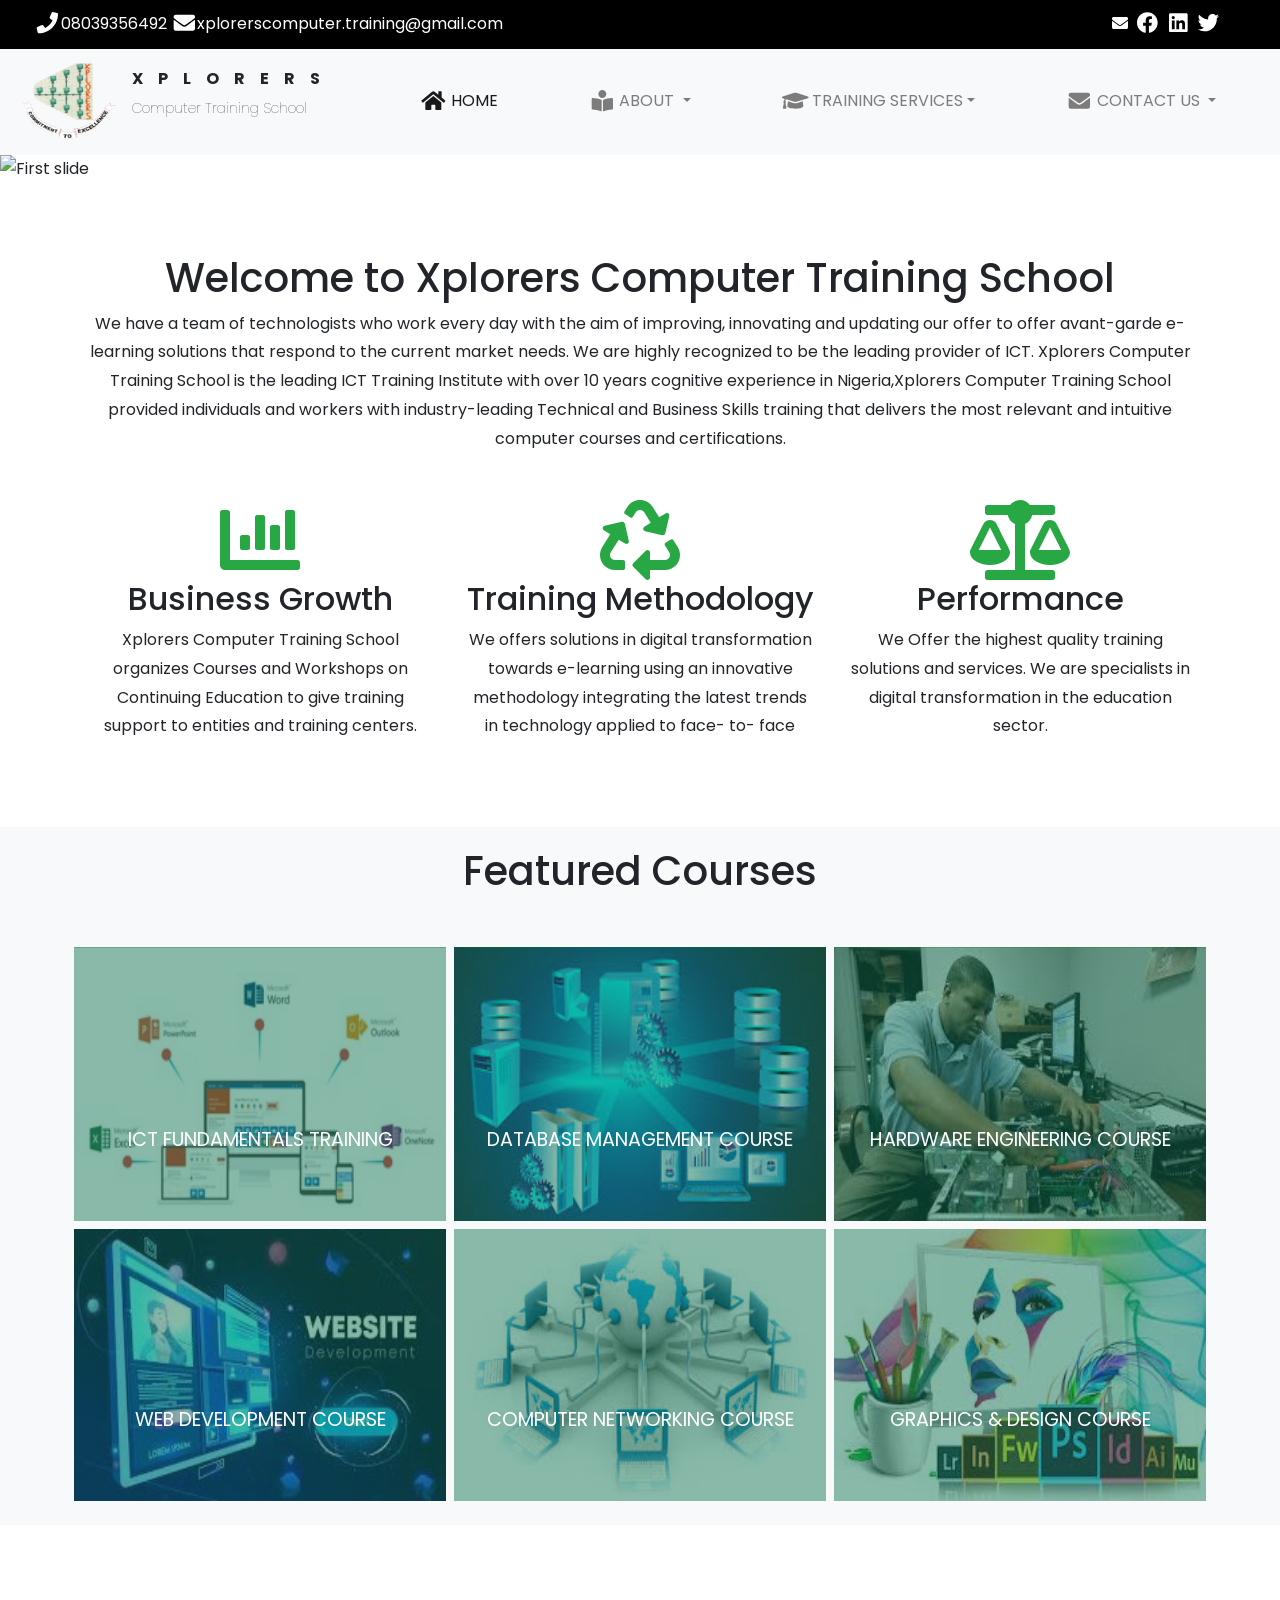
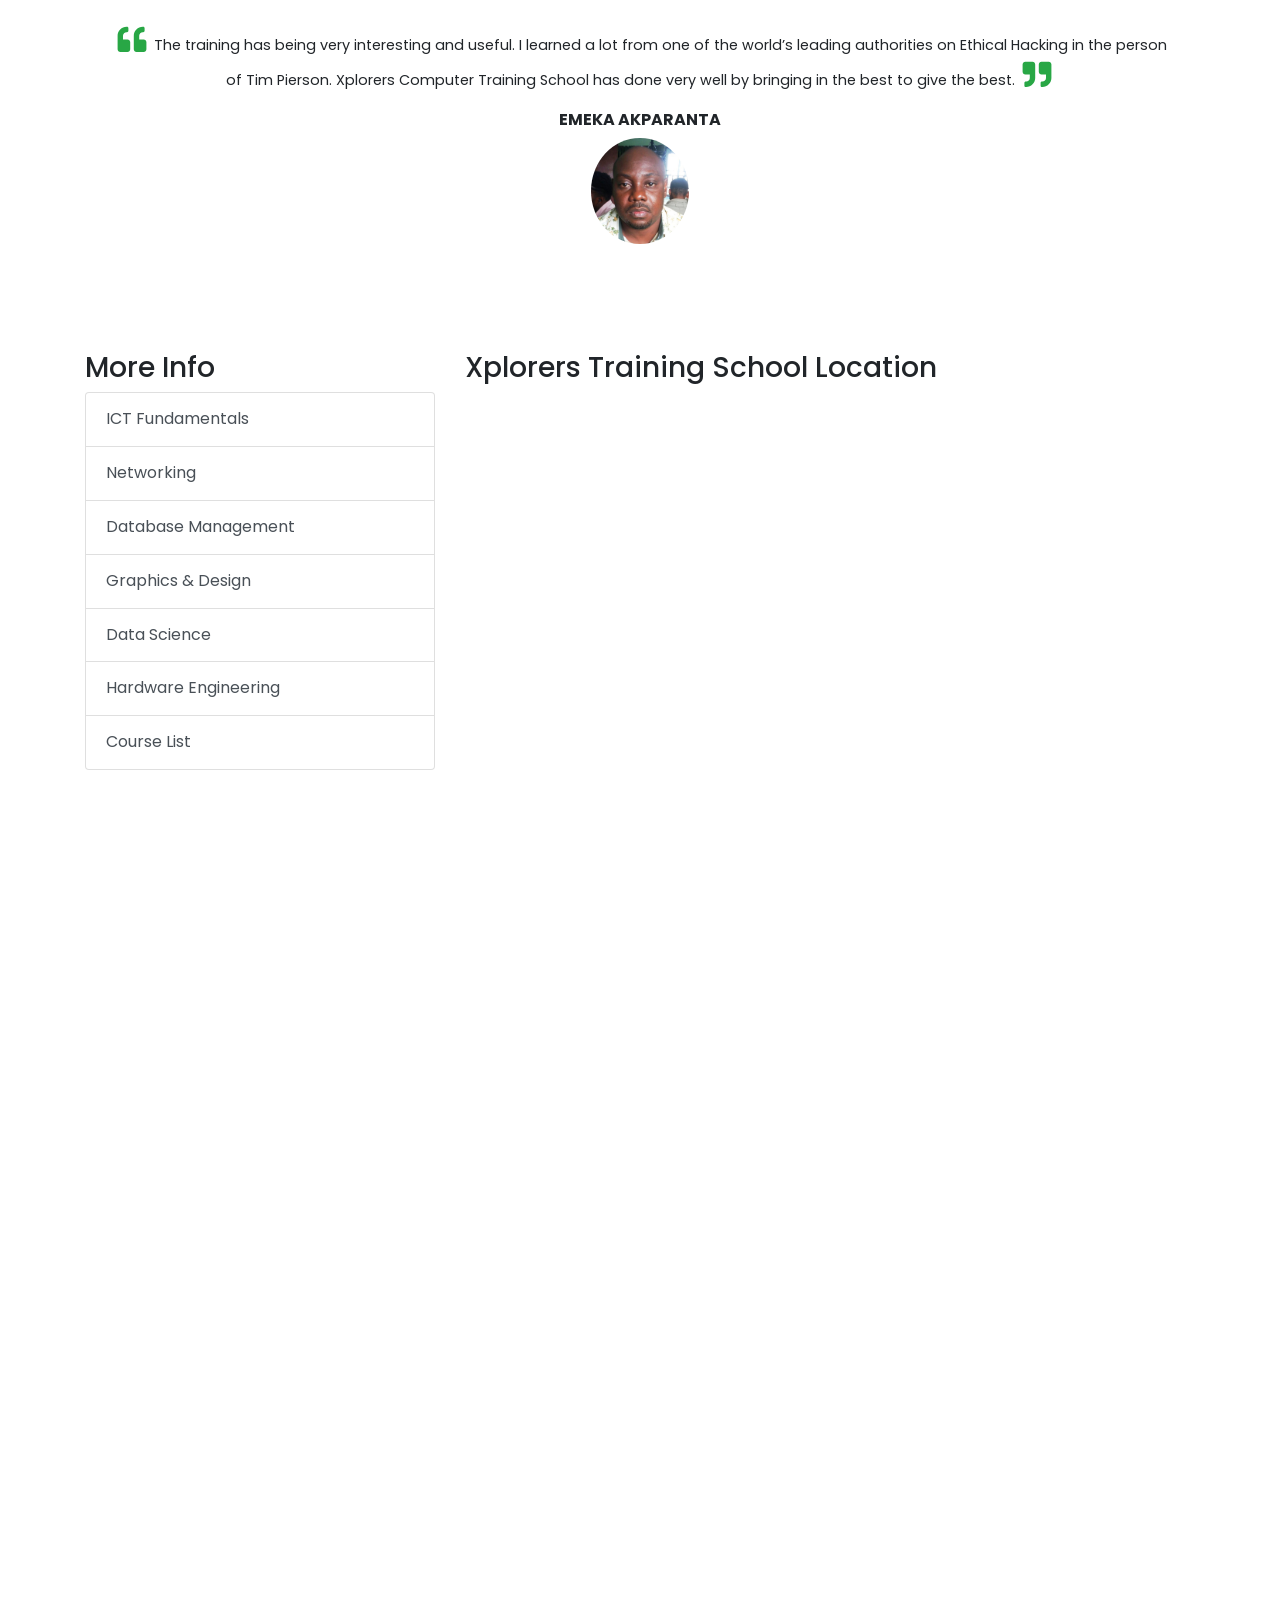
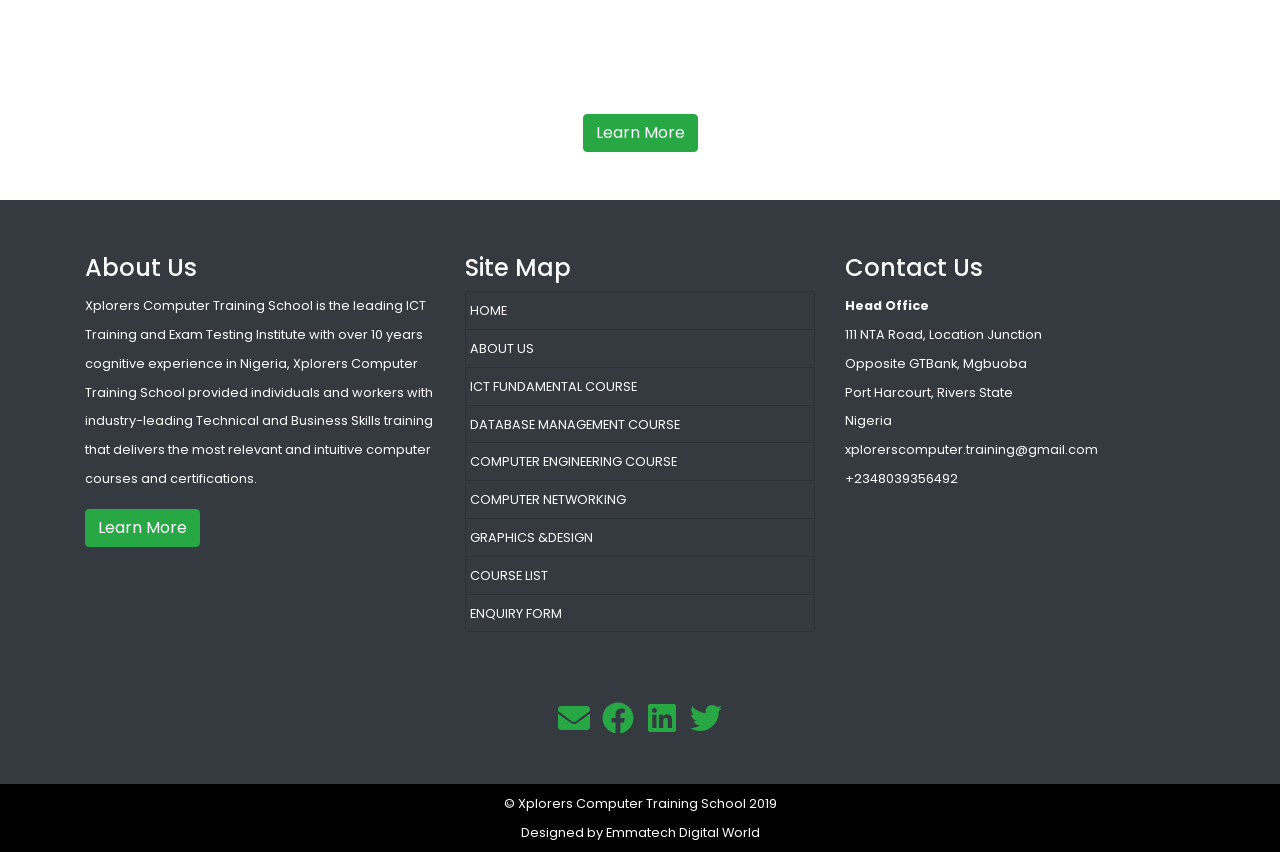
==== commit 10f25801: "Deleted the news, individual_training, and corporate_training html  files" ====
--- a/index.html
+++ b/index.html
@@ -126,7 +126,6 @@
                     </a>
                     <div class="dropdown-menu" aria-labelledby="dropdownId">
                         <a class="dropdown-item" href="menu/about/about_us.html">ABOUT US</a>
-                        <a class="dropdown-item" href="menu/about/news.html">NEWS</a>
                         <a class="dropdown-item" href="menu/about/F_A_Q.html">FAQ</a>
                         <a class="dropdown-item" href="menu/about/sitemap.html">SITEMAP</a>
 
@@ -154,8 +153,6 @@
                         <a class="dropdown-item" href="/menu/contact_us/support.html">SUPPORT</a>
                         <a class="dropdown-item" href="menu/contact_us/enquiry_form.html">ENQUIRY FORM</a>
                         <a class="dropdown-item" href="menu/contact_us/course_list.html">COURSE LIST</a>
-                        <a class="dropdown-item" href="menu/contact_us/individual_training.html">INDIVIDUAL TRAINING</a>
-                        <a class="dropdown-item" href="menu/contact_us/corporate_training.html">CORPORATE TRAINING</a>
                     </div>
                 </li>
             </ul>
@@ -448,7 +445,6 @@
                 <div class="col-md-4">
                     <h3>More Info</h3>
                     <div class="list-group">
-                        <a href="menu/about/news.html" class="list-group-item list-group-item-action active">News</a>
                         <a href="menu/training_services/ict_fundamentals.html" class="list-group-item list-group-item-action">ICT Fundamentals</a>
                         <a href="menu/training_services/networking.html" class="list-group-item list-group-item-action">Networking</a>
                         <a href="menu/training_services/database_management.html" class="list-group-item list-group-item-action">Database Management</a>
@@ -508,7 +504,6 @@
                     <div class="list-group">
                         <a href="index.html" class="list-group-item list-group-item-action bg-dark text-white p-1"><small>HOME</small></a>
                         <a href="menu/about/about_us.html" class="list-group-item list-group-item-action bg-dark text-white p-1"><small>ABOUT US</small></a>
-                        <a href="menu/about/news.html" class="list-group-item list-group-item-action bg-dark text-white p-1"><small>NEWS</small></a>
                         <a href="menu/training_services/ict_fundamentals.html" class="list-group-item list-group-item-action bg-dark text-white p-1"><small>ICT FUNDAMENTAL COURSE</small></a>
                         <a href="menu/training_services/database_management.html" class="list-group-item list-group-item-action bg-dark text-white p-1"><small>DATABASE MANAGEMENT COURSE</small></a>
                         <a href="menu/training_services/hardware_engineering.html" class="list-group-item list-group-item-action bg-dark text-white p-1"><small>COMPUTER ENGINEERING COURSE</small></a>
